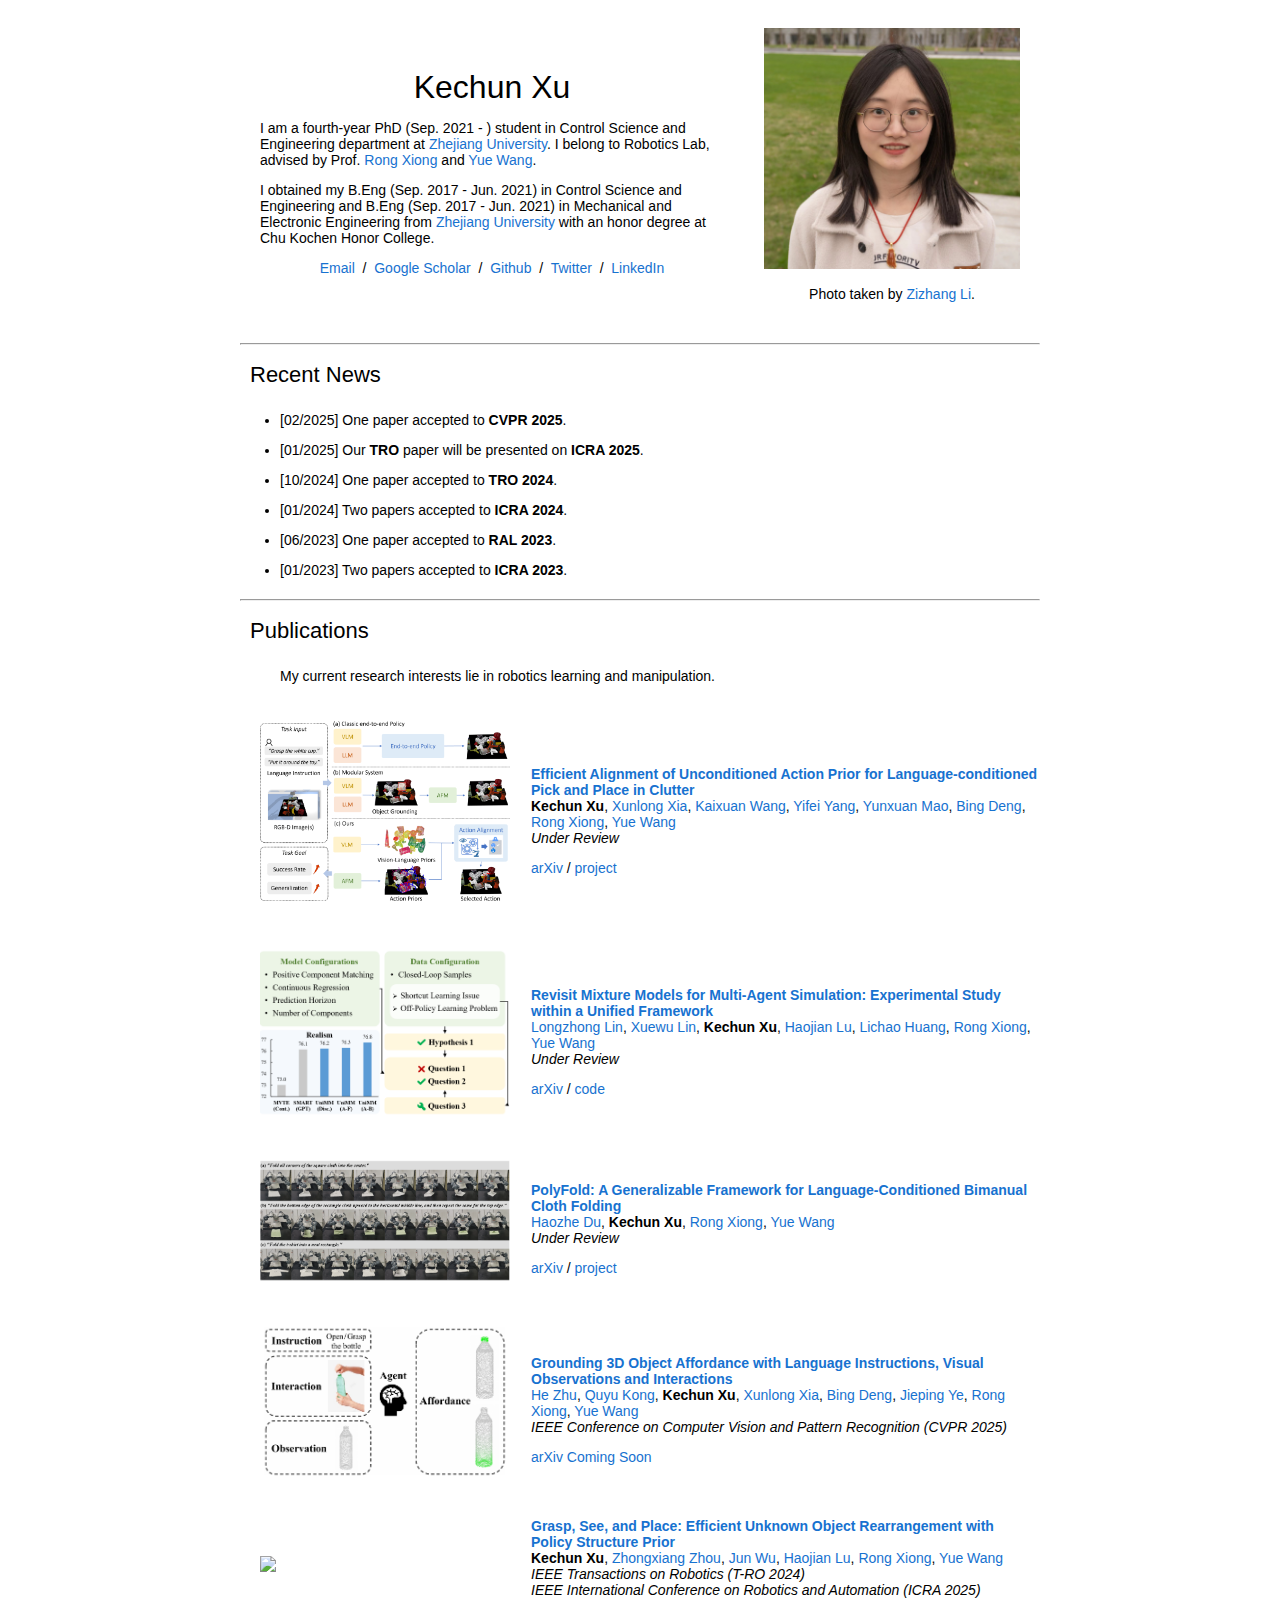
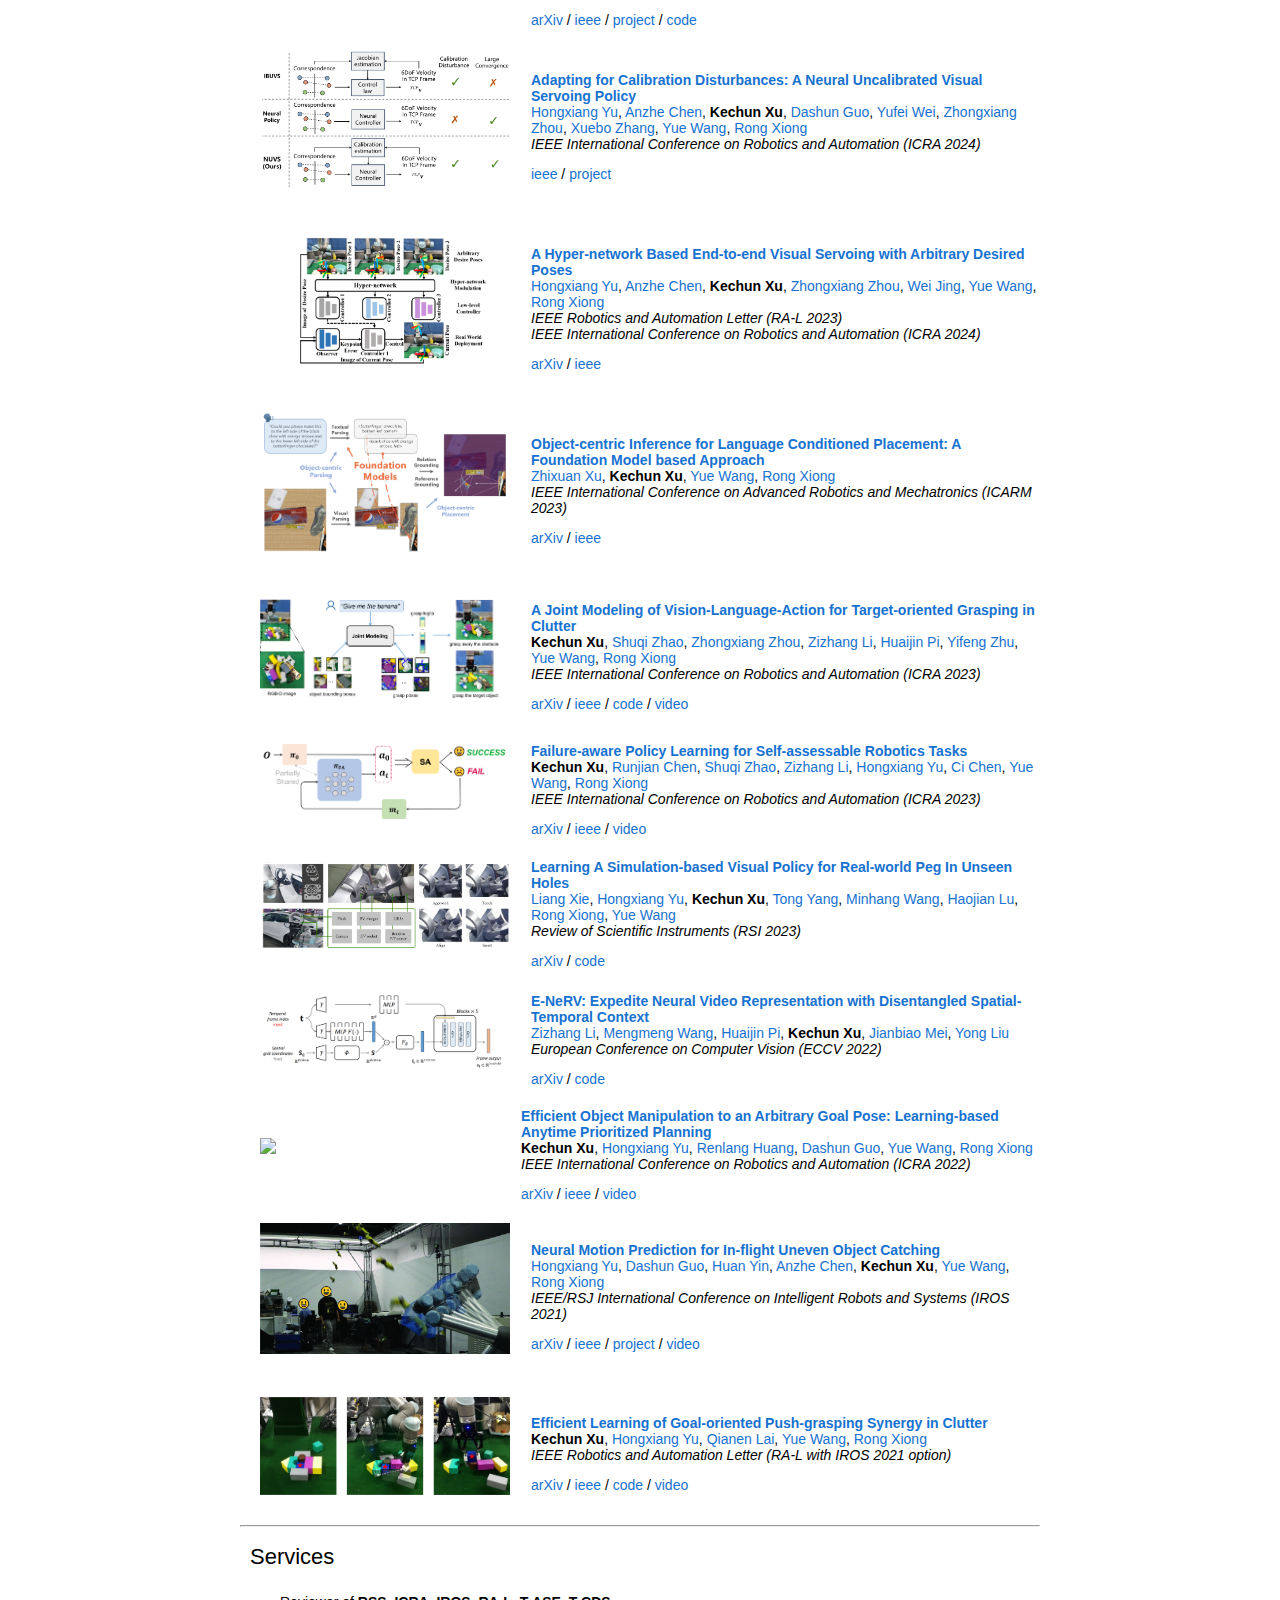
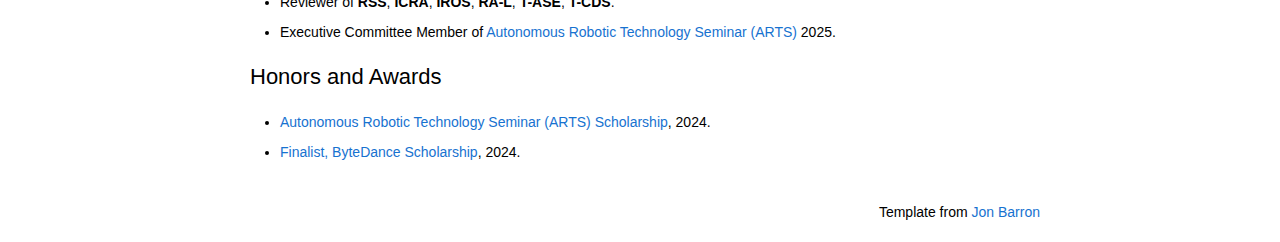
==== index.html @ f1f57b5e "update" ====
<!DOCTYPE HTML>
<html lang="en">
  
<head><meta http-equiv="Content-Type" content="text/html; charset=UTF-8">

  <title>Kechun Xu</title>
  
  <meta name="author" content="Kechun Xu">
  <meta name="viewport" content="width=device-width, initial-scale=1">
  
  <link rel="stylesheet" type="text/css" href="stylesheet.css">
  <!-- <link rel="icon" type="image/png" href="images/zju_icon.png"> -->
</head>

<body>
  <table style="width:100%;max-width:800px;border:0px;border-spacing:0px;border-collapse:separate;margin-right:auto;margin-left:auto;"><tbody>
    <tr style="padding:0px">
      <td style="padding:0px">
        <table style="width:100%;border:0px;border-spacing:0px;border-collapse:separate;margin-right:auto;margin-left:auto;"><tbody>
          <tr style="padding:0px">
            <td style="padding:2.5%;width:63%;vertical-align:middle">
              <p style="text-align:center">
                <name>Kechun Xu</name>
              </p>
              <p>I am a fourth-year PhD (Sep. 2021 - ) student in Control Science and Engineering department at <a href="https://www.zju.edu.cn/english/">Zhejiang University</a>. I belong to Robotics Lab</a>, advised by Prof. <a href="https://person.zju.edu.cn/0097062">Rong Xiong</a> and <a href="https://ywang-zju.github.io/">Yue Wang</a>.
              </p>
              <p>
                I obtained my B.Eng (Sep. 2017 - Jun. 2021) in Control Science and Engineering and B.Eng (Sep. 2017 - Jun. 2021) in Mechanical and Electronic Engineering from <a href="https://www.zju.edu.cn/">Zhejiang University</a> with an honor degree at Chu Kochen Honor College.
              </p>
              <p style="text-align:center">
                <a href="mailto:kcxu@zju.edu.cn">Email</a> &nbsp/&nbsp
                <!-- <a href="data/CV.pdf">CV</a> &nbsp/&nbsp -->
                <a href="https://scholar.google.com/citations?hl=en&user=WWsR278AAAAJ">Google Scholar</a> &nbsp/&nbsp
                <a href="https://github.com/xukechun">Github</a> &nbsp/&nbsp
                <a href="https://twitter.com/KechunXu">Twitter</a> &nbsp/&nbsp
                <a href="https://www.linkedin.com/in/kechun-xu-12aaab1a7/">LinkedIn</a>
              </p>
            </td>
            <td style="padding:2.5%;width:40%;max-width:40%">
              <a href="images/Kechun_Xu.jpg"><img style="width:100%;max-width:100%" alt="profile photo" src="images/Kechun_Xu.jpg" class="hoverZoomLink"></a>
              <p style="text-align:center">
                Photo taken by <a href="https://kyleleey.github.io/">Zizhang Li</a>.
              </p>
            </td>
          </tr>
        </tbody></table>

        <hr>

        <table style="width:100%;border:0px;border-spacing:0px;border-collapse:separate;margin-right:auto;margin-left:auto;"><tbody>
          <tr>
              <td style="padding:10px;width:100%;vertical-align:middle">
                  <heading>Recent News</heading>
              </td>
          </tr>
        </tbody></table>

        <table style="width:100%;border:0px;border-spacing:0px;border-collapse:separate;margin-right:auto;margin-left:auto;"><tbody>       
          <tr>
            <ul>
              <li>[02/2025] One paper accepted to <b>CVPR 2025</b>.</li>
            </ul>
          </td>
        </tr>
          <tr>
            <ul>
              <li>[01/2025] Our <b>TRO</b> paper will be presented on <b>ICRA 2025</b>.</li>
            </ul>
          </td>
        </tr>
          <tr>
            <ul>
              <li>[10/2024] One paper accepted to <b>TRO 2024</b>.</li>
            </ul>
          </td>
        </tr>
          <tr>
            <ul>
              <li>[01/2024] Two papers accepted to <b>ICRA 2024</b>.</li>
            </ul>
          </td>
        </tr>
          <tr>
            <ul>
              <li>[06/2023] One paper accepted to <b>RAL 2023</b>.</li>
            </ul>
          </td>
        <!-- </tr>
          <tr>
            <ul>
              <li>[04/2023] One paper accepted to <b>ICARM 2023</b>.</li>
            </ul>
          </td>
        </tr> -->
          <tr>
            <ul>
              <li>[01/2023] Two papers accepted to <b>ICRA 2023</b>.</li>
            </ul>
          </td>
        </tr>
          <!-- <tr>
            <ul>
              <li>[07/2022] One paper accepted to <b>ECCV 2022</b>.</li>
            </ul>
          </td>
        </tr>
          <tr>
            <ul>
              <li>[02/2022] One paper accepted to <b>ICRA 2022</b>.</li>
            </ul>
          </td>
        </tr>
          <tr>
              <ul>
                <li>[07/2021] Two papers accepted to <b>IROS 2021</b>.</li>
              </ul>
            </td>
          </tr>
          <tr>
              <ul>
                <li>[06/2021] One paper accepted to <b>RAL 2021</b>.</li>
              </ul>
            </td>
          </tr> -->
        </tbody></table>
        
        <hr>

        <table style="width:100%;border:0px;border-spacing:0px;border-collapse:separate;margin-right:auto;margin-left:auto;"><tbody>
          <tr>
          <td style="padding:10px;width:100%;vertical-align:middle">
            <heading>Publications</heading>
          </td>
          </tr>
        </tbody></table>

        <table style="width:100%;border:0px;border-spacing:0px;border-collapse:separate;margin-right:auto;margin-left:auto;"><tbody>
        <tr>
          <ul>
            My current research interests lie in robotics learning and manipulation.
          </ul>
          <!-- <ul>
            * indicates equal contributions.
          </ul> -->
        </tr>
        </tbody></table>

        <table style="width:100%;border:0px;border-spacing:0px;border-collapse:separate;margin-right:auto;margin-left:auto;"><tbody>
          <tr>
            <td style="padding:20px;width:35%;vertical-align:middle">
                <img src='images/2025A2C_xu.png' width="250"></div>
                    </td>
            <td width="75%" valign="middle">
                <p>
                <a href="">
                    <papertitle>Efficient Alignment of Unconditioned Action Prior for Language-conditioned Pick and Place in Clutter</papertitle>
                </a>
                <br>
                <strong>Kechun Xu</strong>,
                <a>Xunlong Xia</a>,
                <a>Kaixuan Wang</a>,
                <a>Yifei Yang</a>,
                <a>Yunxuan Mao</a>,
                <a>Bing Deng</a>,
                <a href="https://person.zju.edu.cn/0097062">Rong Xiong</a>,
                <a href="https://ywang-zju.github.io/">Yue Wang</a>
                <br>
                <em>Under Review</em>
                </p>
                <div class="paper" id="Xu2025A2">
                  <a href="">arXiv</a> /
                  <a href="https://xukechun.github.io/papers/A2">project</a>
                </div>
            </td>
        </tr> <!--xu2025a2-->
        <tr>
          <td style="padding:20px;width:35%;vertical-align:middle">
              <img src='images/2025UniMM_lin.png' width="250"></div>
                  </td>
          <td width="75%" valign="middle">
              <p>
              <a href="https://arxiv.org/abs/2501.17015">
                  <papertitle>Revisit Mixture Models for Multi-Agent Simulation: Experimental Study within a Unified Framework</papertitle>
              </a>
              <br>
              <a>Longzhong Lin</a>,
              <a>Xuewu Lin</a>,
              <strong>Kechun Xu</strong>,
              <a>Haojian Lu</a>,
              <a>Lichao Huang</a>,
              <a href="https://person.zju.edu.cn/0097062">Rong Xiong</a>,
              <a href="https://ywang-zju.github.io/">Yue Wang</a>
              <br>
              <em>Under Review</em>
              </p>
              <div class="paper" id="Lin2025UmiMM">
                <a href="https://arxiv.org/abs/2501.17015">arXiv</a> /
                <a href="https://github.com/Longzhong-Lin/UniMM">code</a>
              </div>
          </td>
      </tr> <!--lin2025unimm-->
          <tr>
            <td style="padding:20px;width:35%;vertical-align:middle">
                <img src='images/2025PolyFold_du.png' width="250"></div>
                    </td>
            <td width="75%" valign="middle">
                <p>
                <a href="https://hz-du.github.io/data/PolyFold.pdf">
                    <papertitle>PolyFold: A Generalizable Framework for Language-Conditioned Bimanual Cloth Folding</papertitle>
                </a>
                <br>
                <a href="https://hz-du.github.io/">Haozhe Du</a>,
                <strong>Kechun Xu</strong>,
                <a href="https://person.zju.edu.cn/0097062">Rong Xiong</a>,
                <a href="https://ywang-zju.github.io/">Yue Wang</a>
                <br>
                <em>Under Review</em>
                </p>
                <div class="paper" id="Du2025PolyFold">
                  <a href="https://hz-du.github.io/data/PolyFold.pdf">arXiv</a> /
                  <a href="https://sites.google.com/view/polyfold">project</a> 
                </div>
            </td>
        </tr> <!--du2025polyfold-->
          <tr>
            <td style="padding:20px;width:35%;vertical-align:middle">
                <img src='images/2025AGPIL_zhu.png' width="250"></div>
                    </td>
            <td width="75%" valign="middle">
                <p>
                <a href="">
                    <papertitle>Grounding 3D Object Affordance with Language Instructions, Visual Observations and Interactions</papertitle>
                </a>
                <br>
                <a>He Zhu</a>,
                <a>Quyu Kong</a>,
                <strong>Kechun Xu</strong>,
                <a>Xunlong Xia</a>,
                <a>Bing Deng</a>,
                <a href="http://www.yelabs.net/">Jieping Ye</a>,
                <a href="https://person.zju.edu.cn/0097062">Rong Xiong</a>,
                <a href="https://ywang-zju.github.io/">Yue Wang</a>
                <br>
                <em>IEEE Conference on Computer Vision and Pattern Recognition (CVPR 2025)</em>
                </p>
                <div class="paper" id="Zhu2025AGPIL">
                  <a href="">arXiv Coming Soon</a>
                </div>
            </td>
        </tr> <!--zhu2025agpil-->
          <tr>
              <td style="padding:20px;width:35%;vertical-align:middle">
                  <img src='images/2024GSP_xu.png' width="250"></div>
                      </td>
              <td width="75%" valign="middle">
                  <p>
                  <a href="https://arxiv.org/abs/2402.15402">
                      <papertitle>Grasp, See, and Place: Efficient Unknown Object Rearrangement with Policy Structure Prior</papertitle>
                  </a>
                  <br>
                  <strong>Kechun Xu</strong>,
                  <a>Zhongxiang Zhou</a>,
                  <a>Jun Wu</a>,
                  <a>Haojian Lu</a>,
                  <a href="https://person.zju.edu.cn/0097062">Rong Xiong</a>,
                  <a href="https://ywang-zju.github.io/">Yue Wang</a>
                  <br>
                  <em>IEEE Transactions on Robotics (T-RO 2024)</em>
                  <br>
                  <em>IEEE International Conference on Robotics and Automation (ICRA 2025)</em>
                  </p>
                  <div class="paper" id="Xu2024GSP">
                    <a href="https://arxiv.org/abs/2402.15402">arXiv</a> /
                    <a href="https://ieeexplore.ieee.org/document/10757428">ieee</a> /
                    <a href="https://xukechun.github.io/papers/GSP">project</a> /
                    <a href="https://github.com/xukechun/GSP">code</a>
                  </div>
              </td>
          </tr> <!--xu2024gsp-->

          <table style="width:100%;border:0px;border-spacing:0px;border-collapse:separate;margin-right:auto;margin-left:auto;"><tbody>
            <tr>
                <td style="padding:20px;width:35%;vertical-align:middle">
                    <img src='images/2024NUVS_yu.png' width="250"></div>
                        </td>
                <td width="75%" valign="middle">
                    <p>
                    <a href="https://ieeexplore.ieee.org/document/10610364">
                        <papertitle>Adapting for Calibration Disturbances: A Neural Uncalibrated Visual Servoing Policy</papertitle>
                    </a>
                    <br>
                    <a>Hongxiang Yu</a>,
                    <a>Anzhe Chen</a>,
                    <strong>Kechun Xu</strong>,
                    <a>Dashun Guo</a>,
                    <a>Yufei Wei</a>,
                    <a>Zhongxiang Zhou</a>,
                    <a>Xuebo Zhang</a>,
                    <a href="https://ywang-zju.github.io/">Yue Wang</a>,
                    <a href="https://person.zju.edu.cn/0097062">Rong Xiong</a>
                    <br>
                    <em>IEEE International Conference on Robotics and Automation (ICRA 2024)</em>
                    </p>
                    <div class="paper" id="Yu2023HPNNC">
                      <a href="https://ieeexplore.ieee.org/document/10610364">ieee</a> /
                      <a href="https://sites.google.com/view/neural-uncalibrated-vs">project</a>
                    </div>
                </td>
            </tr> <!--yu2024nuvs-->
            
        <table style="width:100%;border:0px;border-spacing:0px;border-collapse:separate;margin-right:auto;margin-left:auto;"><tbody>
          <tr>
              <td style="padding:20px;width:35%;vertical-align:middle">
                  <img src='images/2023HPN-NC_yu.png' width="250"></div>
                      </td>
              <td width="75%" valign="middle">
                  <p>
                  <a href="https://arxiv.org/abs/2304.08952">
                      <papertitle>A Hyper-network Based End-to-end Visual Servoing with Arbitrary Desired Poses</papertitle>
                  </a>
                  <br>
                  <a>Hongxiang Yu</a>,
                  <a>Anzhe Chen</a>,
                  <strong>Kechun Xu</strong>,
                  <a>Zhongxiang Zhou</a>,
                  <a>Wei Jing</a>,
                  <a href="https://ywang-zju.github.io/">Yue Wang</a>,
                  <a href="https://person.zju.edu.cn/0097062">Rong Xiong</a>
                  <br>
                  <em>IEEE Robotics and Automation Letter (RA-L 2023)</em>
                  <br>
                  <em>IEEE International Conference on Robotics and Automation (ICRA 2024)</em>
                  </p>
                  <div class="paper" id="Yu2023HPNNC">
                    <a href="https://arxiv.org/abs/2304.08952">arXiv</a> /
                    <a href="https://ieeexplore.ieee.org/document/10158789">ieee</a>

                  </div>
              </td>
          </tr> <!--yu2023hpn-->

        <table style="width:100%;border:0px;border-spacing:0px;border-collapse:separate;margin-right:auto;margin-left:auto;"><tbody>
          <tr>
              <td style="padding:20px;width:35%;vertical-align:middle">
                  <img src='images/2023OCFMLP_xu.png' width="250"></div>
                      </td>
              <td width="75%" valign="middle">
                  <p>
                  <a href="https://arxiv.org/abs/2304.02893">
                      <papertitle>Object-centric Inference for Language Conditioned Placement: A Foundation Model based Approach</papertitle>
                  </a>
                  <br>
                  <a href="https://ariszxxu.github.io/">Zhixuan Xu</a>,
                  <strong>Kechun Xu</strong>,
                  <a href="https://ywang-zju.github.io/">Yue Wang</a>,
                  <a href="https://person.zju.edu.cn/0097062">Rong Xiong</a>
                  <br>
                  <em>IEEE International Conference on Advanced Robotics and Mechatronics (ICARM 2023)</em>
                  </p>
                  <div class="paper" id="Xu2023OCFMLP">
                    <a href="https://arxiv.org/abs/2304.02893">arXiv</a> /
                    <a href="https://ieeexplore.ieee.org/document/10218865/">ieee</a>
                  </div>
              </td>
          </tr> <!--xu2023ocfmlp-->

        <table style="width:100%;border:0px;border-spacing:0px;border-collapse:separate;margin-right:auto;margin-left:auto;"><tbody>
          <tr>
              <td style="padding:20px;width:35%;vertical-align:middle">
                  <img src='images/2023ViLG_xu.png' width="250"></div>
                      </td>
              <td width="75%" valign="middle">
                  <p>
                  <a href="https://arxiv.org/abs/2302.12610">
                      <papertitle>A Joint Modeling of Vision-Language-Action for Target-oriented Grasping in Clutter</papertitle>
                  </a>
                  <br>
                  <strong>Kechun Xu</strong>,
                  <a>Shuqi Zhao</a>,
                  <a>Zhongxiang Zhou</a>,
                  <a href="https://kyleleey.github.io/">Zizhang Li</a>,
                  <a>Huaijin Pi</a>,
                  <a href="https://zhuyifengzju.github.io/">Yifeng Zhu</a>,
                  <a href="https://ywang-zju.github.io/">Yue Wang</a>,
                  <a href="https://person.zju.edu.cn/0097062">Rong Xiong</a>
                  <br>
                  <em>IEEE International Conference on Robotics and Automation (ICRA 2023)</em>
                  </p>
                  <div class="paper" id="Xu2023ViLG">
                    <a href="https://arxiv.org/abs/2302.12610">arXiv</a> /
                    <a href="https://ieeexplore.ieee.org/document/10161041">ieee</a> /
                    <a href="https://github.com/xukechun/Vision-Language-Grasping">code</a> /
                    <a href="https://www.bilibili.com/video/BV1yh4y1a7Ha/?spm_id_from=333.999.0.0">video</a>
                  </div>
              </td>
          </tr> <!--xu2023vilg-->

        <table style="width:100%;border:0px;border-spacing:0px;border-collapse:separate;margin-right:auto;margin-left:auto;"><tbody>
          <tr>
              <td style="padding:20px;width:35%;vertical-align:middle">
                  <img src='images/2023FMP_xu.png' width="250"></div>
                      </td>
              <td width="75%" valign="middle">
                  <p>
                    <a href="https://arxiv.org/abs/2302.13024">
                      <papertitle>Failure-aware Policy Learning for Self-assessable Robotics Tasks</papertitle>
                  </a>
                  <br>
                  <strong>Kechun Xu</strong>,
                  <a href="https://www.rjchen.site/">Runjian Chen</a>,
                  <a>Shuqi Zhao</a>,
                  <a href="https://kyleleey.github.io/">Zizhang Li</a>,
                  <a>Hongxiang Yu</a>,
                  <a>Ci Chen</a>,
                  <a href="https://ywang-zju.github.io/">Yue Wang</a>,
                  <a href="https://person.zju.edu.cn/0097062">Rong Xiong</a>
                  <br>
                  <em>IEEE International Conference on Robotics and Automation (ICRA 2023)</em>
                  </p>
                  <div class="paper" id="Xu2023FMP">
                    <a href="https://arxiv.org/abs/2302.13024">arXiv</a> /
                    <a href="https://ieeexplore.ieee.org/document/10160889">ieee</a> /
                    <a href="https://www.bilibili.com/video/BV1Xz4y1V71J/?spm_id_from=333.999.0.0">video</a>
                  </div>
              </td>
          </tr> <!--xu2023fmp-->

        <table style="width:100%;border:0px;border-spacing:0px;border-collapse:separate;margin-right:auto;margin-left:auto;"><tbody>
          <tr>
              <td style="padding:20px;width:35%;vertical-align:middle">
                  <img src='images/2022_SFN_xie.png' width="250"></div>
                      </td>
              <td width="75%" valign="middle">
                  <p>
                  <a href="https://arxiv.org/abs/2205.04297">
                      <papertitle>Learning A Simulation-based Visual Policy for Real-world Peg In Unseen Holes</papertitle>
                  </a>
                  <br>
                  <a>Liang Xie</a>,
                  <a>Hongxiang Yu</a>,
                  <strong>Kechun Xu</strong>,
                  <a>Tong Yang</a>,
                  <a>Minhang Wang</a>,
                  <a>Haojian Lu</a>,
                  <a href="https://person.zju.edu.cn/0097062">Rong Xiong</a>,
                  <a href="https://ywang-zju.github.io/">Yue Wang</a>
                  <br>
                  <em>Review of Scientific Instruments (RSI 2023)</em>
                  </p>
                  <div class="paper" id="xie2022SFN">
                    <a href="https://arxiv.org/pdf/2205.04297">arXiv</a> /
                    <a href="https://github.com/xieliang555/SFN">code</a>
                  </div>
              </td>
          </tr> 
          <!--xie2022SFN-->

        <table style="width:100%;border:0px;border-spacing:0px;border-collapse:separate;margin-right:auto;margin-left:auto;"><tbody>
          <tr>
              <td style="padding:20px;width:35%;vertical-align:middle">
                  <img src='images/2022_ENeRV_li.png' width="250"></div>
                      </td>
              <td width="75%" valign="middle">
                  <p>
                  <a href="https://arxiv.org/abs/2207.08132">
                    <papertitle>E-NeRV: Expedite Neural Video Representation with Disentangled Spatial-Temporal Context</papertitle>
                  </a>
                  <br>
                  <a href="https://kyleleey.github.io/">Zizhang Li</a>,
                  <a href="https://sallymmx.github.io/">Mengmeng Wang</a>,
                  <a>Huaijin Pi</a>,
                  <strong>Kechun Xu</strong>,
                  <a>Jianbiao Mei</a>,
                  <a href="https://person.zju.edu.cn/yongliu">Yong Liu</a>
                  <br>
                  <em>European Conference on Computer Vision (ECCV 2022)</em>
                  </p>
                  <div class="paper" id="li2022ENeRV">
                    <a href="https://arxiv.org/abs/2207.08132">arXiv</a> /
                    <a href="https://github.com/kyleleey/E-NeRV">code</a>
                  </div>
              </td>
          </tr>
          <!--li2022enerv-->

        <table style="width:100%;border:0px;border-spacing:0px;border-collapse:separate;margin-right:auto;margin-left:auto;"><tbody>
          <tr>
              <td style="padding:20px;width:35%;vertical-align:middle">
                  <img src='images/2021EOM_xu.png' width="250"></div>
                      </td>
              <td width="75%" valign="middle">
                  <p>
                  <a href="https://arxiv.org/abs/2109.10583">
                      <papertitle>Efficient Object Manipulation to an Arbitrary Goal Pose: Learning-based Anytime Prioritized Planning</papertitle>
                  </a>
                  <br>
                  <strong>Kechun Xu</strong>,
                  <a>Hongxiang Yu</a>,
                  <a>Renlang Huang</a>,
                  <a>Dashun Guo</a>,
                  <a href="https://ywang-zju.github.io/">Yue Wang</a>,
                  <a href="https://person.zju.edu.cn/0097062">Rong Xiong</a>
                  <br>
                  <em>IEEE International Conference on Robotics and Automation (ICRA 2022)</em>
                  </p>
                  <div class="paper" id="Xu2021EOM">
                      <a href="https://arxiv.org/abs/2109.10583">arXiv</a> /
                      <a href="https://ieeexplore.ieee.org/document/9811547/">ieee</a> / 
                      <a href="https://www.bilibili.com/video/BV1Fq4y1P72M?spm_id_from=333.999.0.0">video</a>
                  </div>
              </td>
          </tr> <!--xu2021eom-->
          
          <table style="width:100%;border:0px;border-spacing:0px;border-collapse:separate;margin-right:auto;margin-left:auto;"><tbody>
            <tr>
                <td style="padding:20px;width:35%;vertical-align:middle">
                    <img src='images/2021NAE-DF_yu.png' width="250"></div>
                        </td>
                <td width="75%" valign="middle">
                    <p>
                    <a href="https://arxiv.org/abs/2103.08368">
                        <papertitle>Neural Motion Prediction for In-flight Uneven Object Catching</papertitle>
                    </a>
                    <br>
                    <a>Hongxiang Yu</a>,
                    <a>Dashun Guo</a>,
                    <a>Huan Yin</a>,
                    <a>Anzhe Chen</a>,
                    <strong>Kechun Xu</strong>,
                    <a href="https://ywang-zju.github.io/">Yue Wang</a>,
                    <a href="https://person.zju.edu.cn/0097062">Rong Xiong</a>
                    <br>
                    <em>IEEE/RSJ International Conference on Intelligent Robots and Systems (IROS 2021)</em>
                    </p>
                    <div class="paper" id="Yu2021NAE-DF">
                        <a href="https://arxiv.org/abs/2103.08368">arXiv</a> /
                        <a href="https://ieeexplore.ieee.org/document/9635983/">ieee</a> / 
                        <a href="https://sites.google.com/view/neural-motion-prediction">project</a> /
                        <a href="https://www.bilibili.com/video/BV1FV411e7Tf?spm_id_from=333.999.0.0">video</a>
                    </div>
                </td>
            </tr> <!--yu2021nae-df-->
          
          <table style="width:100%;border:0px;border-spacing:0px;border-collapse:separate;margin-right:auto;margin-left:auto;"><tbody>
            <tr>
                <td style="padding:20px;width:35%;vertical-align:middle">
                    <img src='images/2021PGN_xu.png' width="250"></div>
                        </td>
                <td width="75%" valign="middle">
                    <p>
                    <a href="https://arxiv.org/abs/2103.05405">
                        <papertitle>Efficient Learning of Goal-oriented Push-grasping Synergy in Clutter</papertitle>
                    </a>
                    <br>
                    <strong>Kechun Xu</strong>,
                    <a>Hongxiang Yu</a>,
                    <a>Qianen Lai</a>,
                    <a href="https://ywang-zju.github.io/">Yue Wang</a>,
                    <a href="https://person.zju.edu.cn/0097062">Rong Xiong</a>
                    <br>
                    <em>IEEE Robotics and Automation Letter (RA-L with IROS 2021 option)</em>
                    </p>
                    <div class="paper" id="Xu2021EOM">
                        <a href="https://arxiv.org/abs/2103.05405">arXiv</a> /
                        <a href="https://ieeexplore.ieee.org/document/9465702/">ieee</a> /
                        <a href="https://github.com/xukechun/Efficient_goal-oriented_push-grasping_synergy">code</a> /
                        <a href="https://www.bilibili.com/video/BV1sK4y1U7nJ?spm_id_from=333.999.0.0">video</a>
                    </div>
                </td>
            </tr> <!--xu2021pgn-->

          </tbody></table>

          <hr>

          <table style="width:100%;border:0px;border-spacing:0px;border-collapse:separate;margin-right:auto;margin-left:auto;"><tbody>
            <tr>
                <td style="padding:10px;width:100%;vertical-align:middle">
                    <heading>Services</heading>
                </td>
            </tr>
          </tbody></table>
  
          <table style="width:100%;border:0px;border-spacing:0px;border-collapse:separate;margin-right:auto;margin-left:auto;"><tbody>
            <tr>
              <ul>
                <li>Reviewer of <b>RSS</b>, <b>ICRA</b>, <b>IROS</b>, <b>RA-L</b>, <b>T-ASE</b>, <b>T-CDS</b>.</li>
              </ul>
            </td>
          </tr>
          <tr>
            <ul>
              <li>Executive Committee Member of <a href="https://www.roboarts.cn/index">Autonomous Robotic Technology Seminar (ARTS)</a> 2025.</li>
            </ul>
          </td>
        </tr>
          </tbody></table>

          <table style="width:100%;border:0px;border-spacing:0px;border-collapse:separate;margin-right:auto;margin-left:auto;"><tbody>
            <tr>
                <td style="padding:10px;width:100%;vertical-align:middle">
                    <heading>Honors and Awards</heading>
                </td>
            </tr>
          </tbody></table>

          <table style="width:100%;border:0px;border-spacing:0px;border-collapse:separate;margin-right:auto;margin-left:auto;"><tbody>
            <tr>
              <ul>
                <li> <a href="https://www.roboarts.cn/index">Autonomous Robotic Technology Seminar (ARTS) Scholarship</a>, 2024.</li>
              </ul>
            </td>
          </tr>
          <tr>
            <ul>
              <li> <a href="https://ur.bytedance.com/scholarship">Finalist, ByteDance Scholarship</a>, 2024. </li>
            </ul>
          </td>
        </tr>
          </tbody></table>

          <table style="width:100%;border:0px;border-spacing:0px;border-collapse:separate;margin-right:auto;margin-left:auto;"><tbody>
            <tr>
              <td style="padding:0px">
                <br>
                <p style="text-align:right;">Template from <a href="https://jonbarron.info/">Jon Barron</a></p>
              </td>
            </tr>
          </tbody></table>


      </td>
    </tr>
    <tr style="padding:200px">
      <script type='text/javascript' id='clustrmaps'
        src='//cdn.clustrmaps.com/map_v2.js?cl=ffffff&w=a&t=tt&d=4z8V1gNS4ZaZr3c7zjIyBg_Zqm3bdY0PoDD9m7VD8R0'></script>
    </tr>

    

  </table>
</body>

</html>
---- stylesheet.css ----
/* latin-ext */
@font-face {
  font-family: 'Lato';
  font-style: italic;
  font-weight: 400;
  src: local('Lato Italic'), local('Lato-Italic'), url(https://fonts.gstatic.com/s/lato/v15/S6u8w4BMUTPHjxsAUi-qNiXg7eU0.woff2) format('woff2');
  unicode-range: U+0100-024F, U+0259, U+1E00-1EFF, U+2020, U+20A0-20AB, U+20AD-20CF, U+2113, U+2C60-2C7F, U+A720-A7FF;
}
/* latin */
@font-face {
  font-family: 'Lato';
  font-style: italic;
  font-weight: 400;
  src: local('Lato Italic'), local('Lato-Italic'), url(https://fonts.gstatic.com/s/lato/v15/S6u8w4BMUTPHjxsAXC-qNiXg7Q.woff2) format('woff2');
  unicode-range: U+0000-00FF, U+0131, U+0152-0153, U+02BB-02BC, U+02C6, U+02DA, U+02DC, U+2000-206F, U+2074, U+20AC, U+2122, U+2191, U+2193, U+2212, U+2215, U+FEFF, U+FFFD;
}
/* latin-ext */
@font-face {
  font-family: 'Lato';
  font-style: italic;
  font-weight: 700;
  src: local('Lato Bold Italic'), local('Lato-BoldItalic'), url(https://fonts.gstatic.com/s/lato/v15/S6u_w4BMUTPHjxsI5wq_FQftx9897sxZ.woff2) format('woff2');
  unicode-range: U+0100-024F, U+0259, U+1E00-1EFF, U+2020, U+20A0-20AB, U+20AD-20CF, U+2113, U+2C60-2C7F, U+A720-A7FF;
}
/* latin */
@font-face {
  font-family: 'Lato';
  font-style: italic;
  font-weight: 700;
  src: local('Lato Bold Italic'), local('Lato-BoldItalic'), url(https://fonts.gstatic.com/s/lato/v15/S6u_w4BMUTPHjxsI5wq_Gwftx9897g.woff2) format('woff2');
  unicode-range: U+0000-00FF, U+0131, U+0152-0153, U+02BB-02BC, U+02C6, U+02DA, U+02DC, U+2000-206F, U+2074, U+20AC, U+2122, U+2191, U+2193, U+2212, U+2215, U+FEFF, U+FFFD;
}
/* latin-ext */
@font-face {
  font-family: 'Lato';
  font-style: normal;
  font-weight: 400;
  src: local('Lato Regular'), local('Lato-Regular'), url(https://fonts.gstatic.com/s/lato/v15/S6uyw4BMUTPHjxAwXiWtFCfQ7A.woff2) format('woff2');
  unicode-range: U+0100-024F, U+0259, U+1E00-1EFF, U+2020, U+20A0-20AB, U+20AD-20CF, U+2113, U+2C60-2C7F, U+A720-A7FF;
}
/* latin */
@font-face {
  font-family: 'Lato';
  font-style: normal;
  font-weight: 400;
  src: local('Lato Regular'), local('Lato-Regular'), url(https://fonts.gstatic.com/s/lato/v15/S6uyw4BMUTPHjx4wXiWtFCc.woff2) format('woff2');
  unicode-range: U+0000-00FF, U+0131, U+0152-0153, U+02BB-02BC, U+02C6, U+02DA, U+02DC, U+2000-206F, U+2074, U+20AC, U+2122, U+2191, U+2193, U+2212, U+2215, U+FEFF, U+FFFD;
}
/* latin-ext */
@font-face {
  font-family: 'Lato';
  font-style: normal;
  font-weight: 700;
  src: local('Lato Bold'), local('Lato-Bold'), url(https://fonts.gstatic.com/s/lato/v15/S6u9w4BMUTPHh6UVSwaPGQ3q5d0N7w.woff2) format('woff2');
  unicode-range: U+0100-024F, U+0259, U+1E00-1EFF, U+2020, U+20A0-20AB, U+20AD-20CF, U+2113, U+2C60-2C7F, U+A720-A7FF;
}
/* latin */
@font-face {
  font-family: 'Lato';
  font-style: normal;
  font-weight: 700;
  src: local('Lato Bold'), local('Lato-Bold'), url(https://fonts.gstatic.com/s/lato/v15/S6u9w4BMUTPHh6UVSwiPGQ3q5d0.woff2) format('woff2');
  unicode-range: U+0000-00FF, U+0131, U+0152-0153, U+02BB-02BC, U+02C6, U+02DA, U+02DC, U+2000-206F, U+2074, U+20AC, U+2122, U+2191, U+2193, U+2212, U+2215, U+FEFF, U+FFFD;
}

a {
  color: #1772d0;
  text-decoration: none;
}

a:focus,
a:hover {
  color: #f09228;
  text-decoration: none;
}

body,
td,
th,
tr,
p,
a {
  font-family: 'Lato', Verdana, Helvetica, sans-serif;
  font-size: 14px
}

strong {
  font-family: 'Lato', Verdana, Helvetica, sans-serif;
  font-size: 14px;
}

heading {
  font-family: 'Lato', Verdana, Helvetica, sans-serif;
  font-size: 22px;
}

papertitle {
  font-family: 'Lato', Verdana, Helvetica, sans-serif;
  font-size: 14px;
  font-weight: 700
}

name {
  font-family: 'Lato', Verdana, Helvetica, sans-serif;
  font-size: 32px;
}

.one {
  width: 160px;
  height: 160px;
  position: relative;
}

.two {
  width: 160px;
  height: 160px;
  position: absolute;
  transition: opacity .2s ease-in-out;
  -moz-transition: opacity .2s ease-in-out;
  -webkit-transition: opacity .2s ease-in-out;
}

.fade {
  transition: opacity .2s ease-in-out;
  -moz-transition: opacity .2s ease-in-out;
  -webkit-transition: opacity .2s ease-in-out;
}

span.highlight {
  background-color: #ffffd0;
}
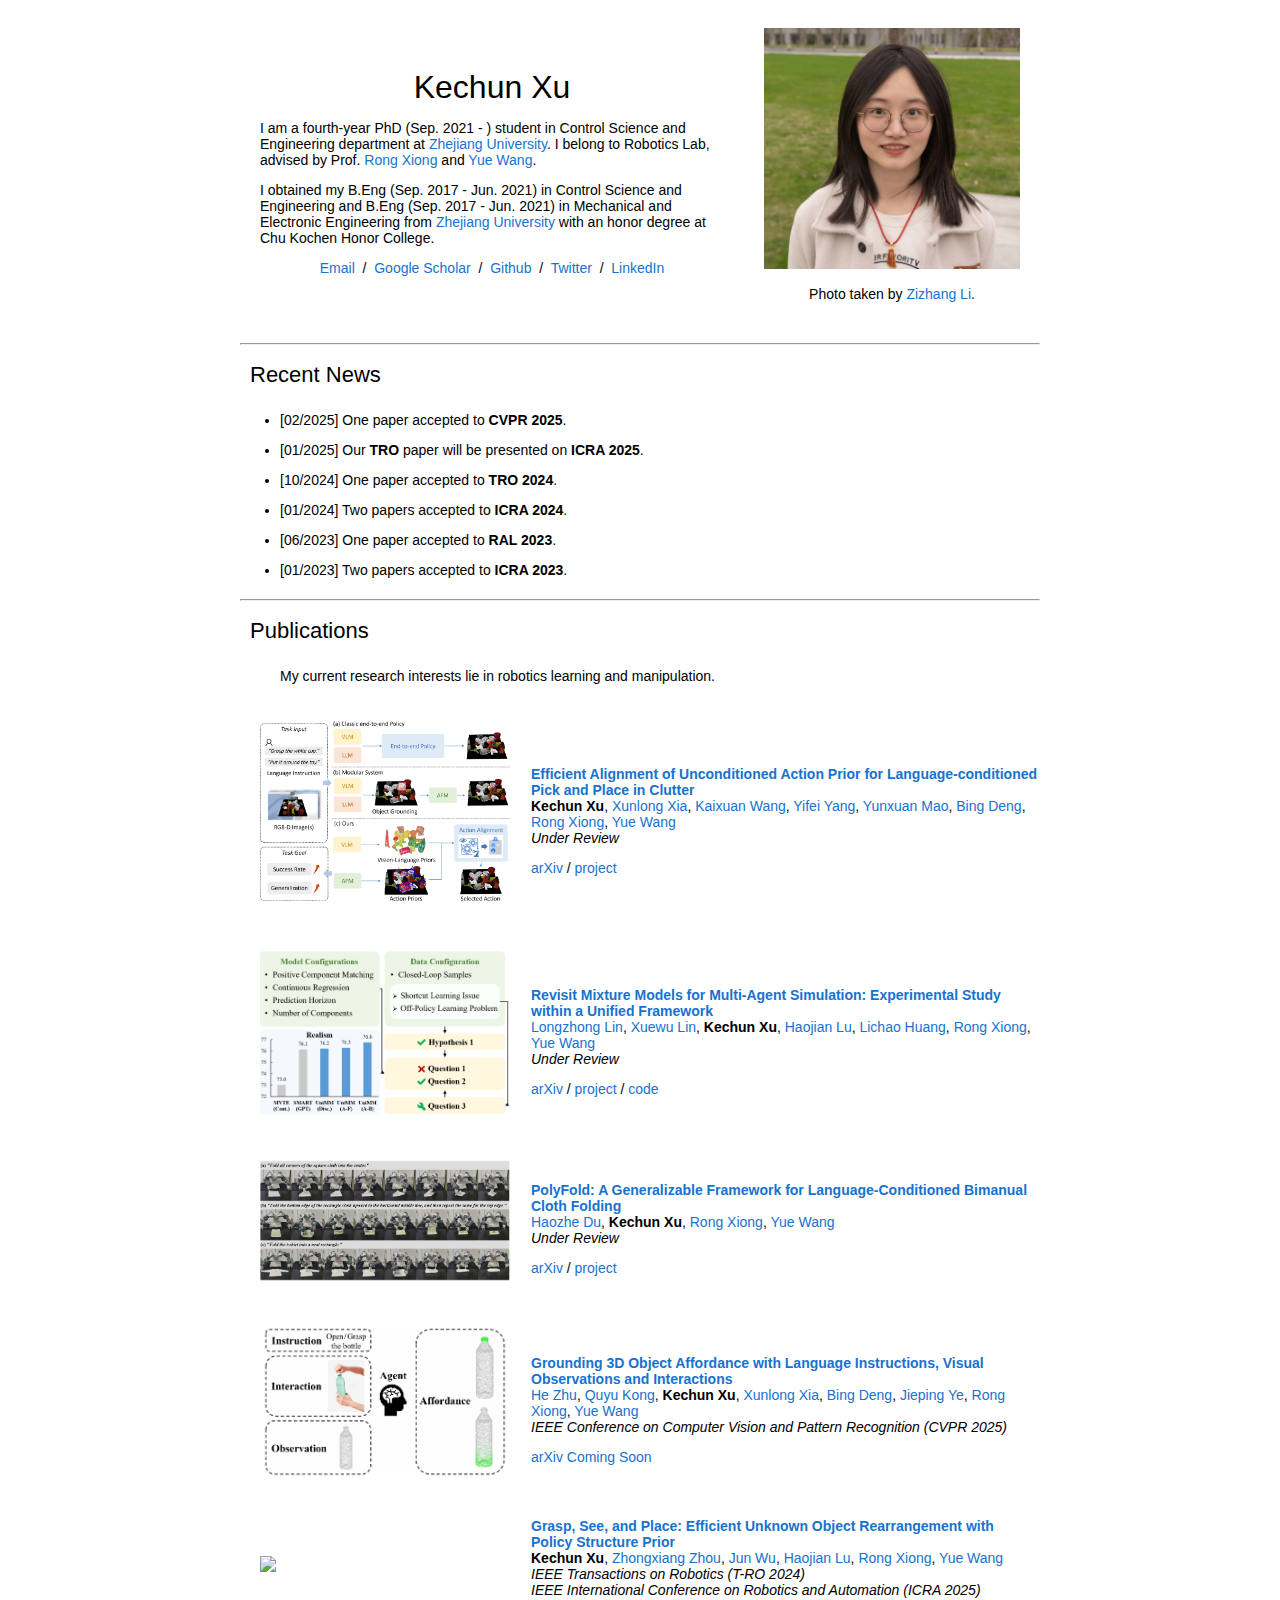
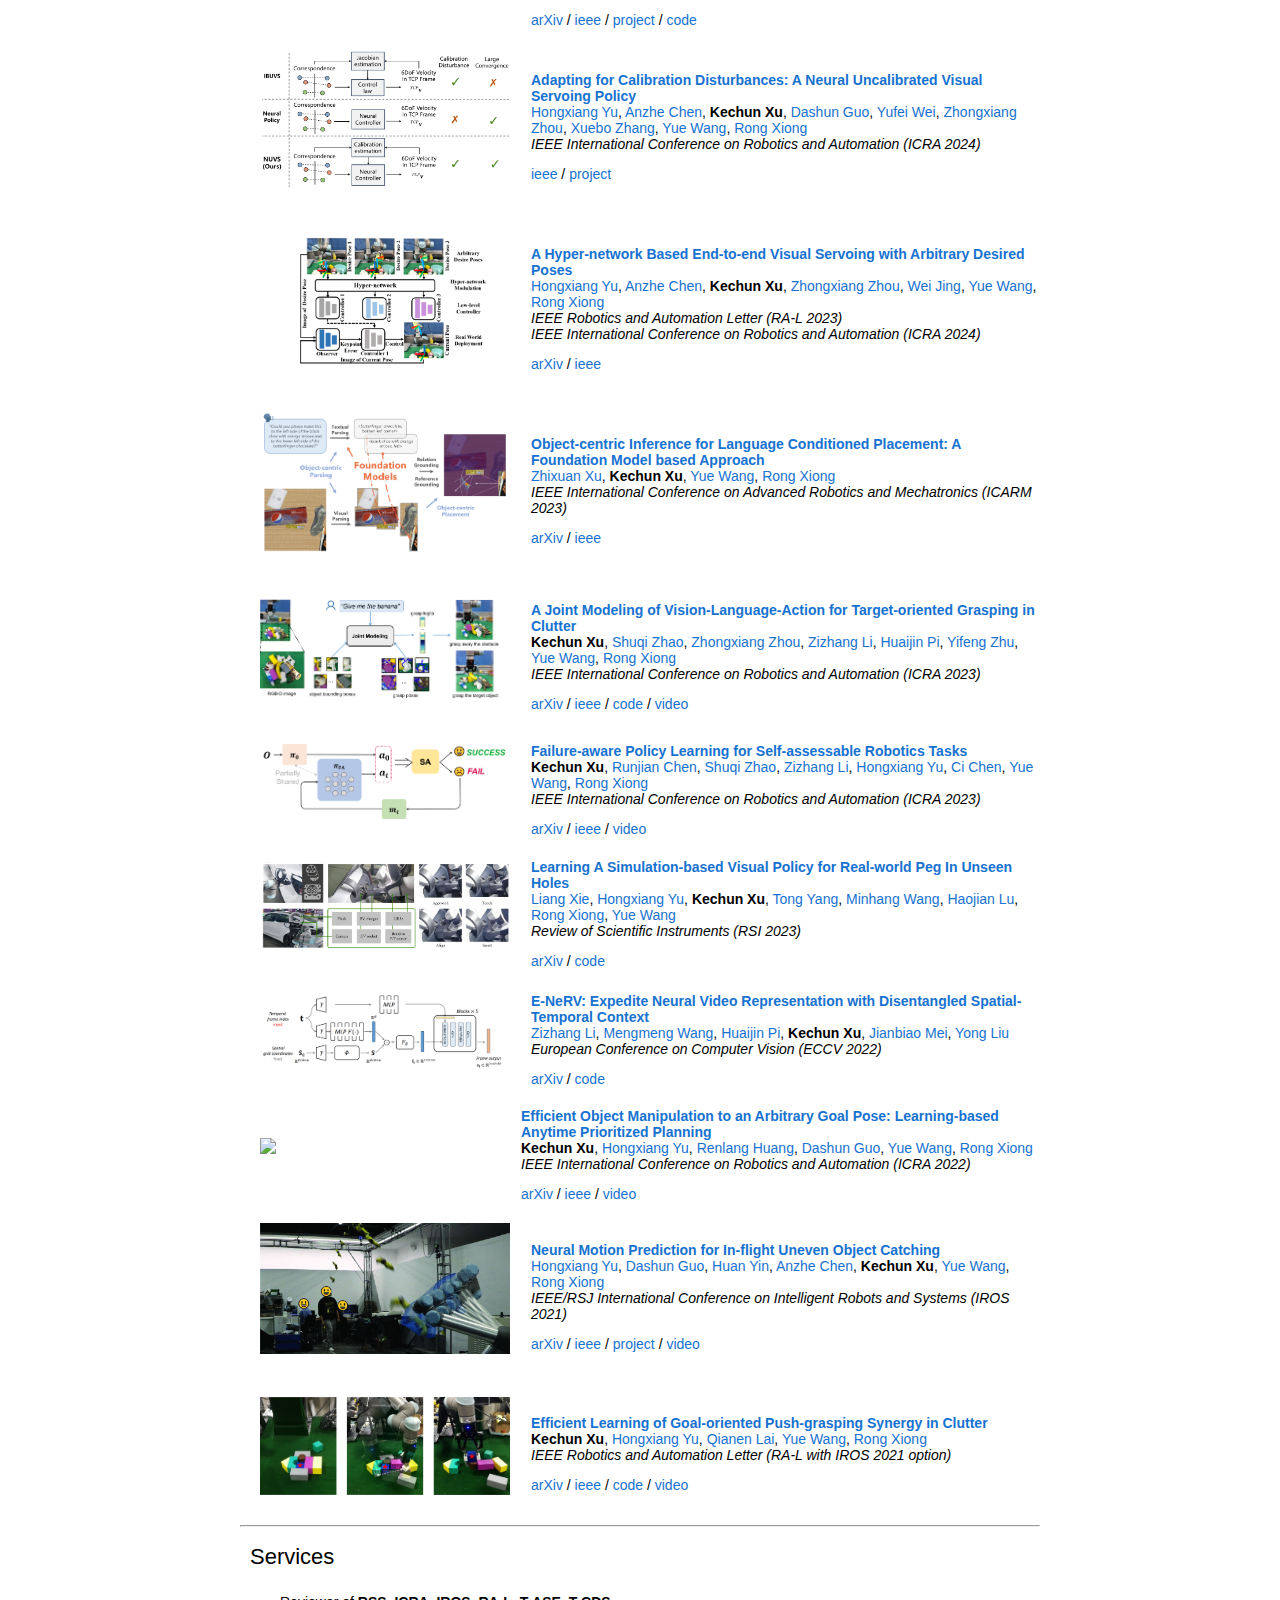
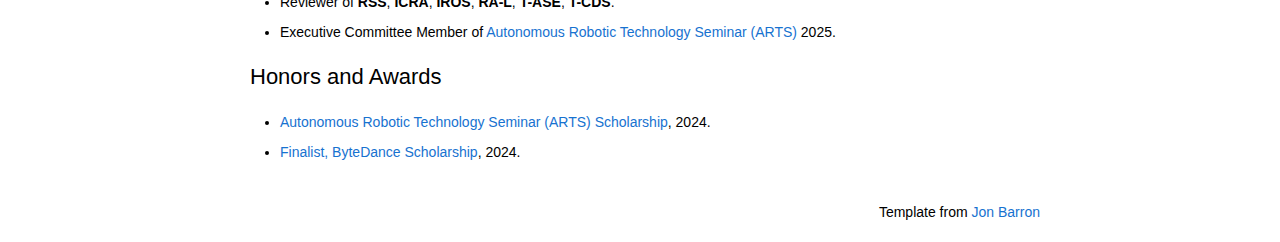
==== commit 78bc270d: "update" ====
--- a/index.html
+++ b/index.html
@@ -152,7 +152,7 @@
                     </td>
             <td width="75%" valign="middle">
                 <p>
-                <a href="">
+                <a href="https://arxiv.org/abs/2503.09423">
                     <papertitle>Efficient Alignment of Unconditioned Action Prior for Language-conditioned Pick and Place in Clutter</papertitle>
                 </a>
                 <br>
@@ -168,7 +168,7 @@
                 <em>Under Review</em>
                 </p>
                 <div class="paper" id="Xu2025A2">
-                  <a href="">arXiv</a> /
+                  <a href="https://arxiv.org/abs/2503.09423">arXiv</a> /
                   <a href="https://xukechun.github.io/papers/A2">project</a>
                 </div>
             </td>
@@ -195,6 +195,7 @@
               </p>
               <div class="paper" id="Lin2025UmiMM">
                 <a href="https://arxiv.org/abs/2501.17015">arXiv</a> /
+                <a href="https://longzhong-lin.github.io/unimm-webpage/">project</a> /
                 <a href="https://github.com/Longzhong-Lin/UniMM">code</a>
               </div>
           </td>
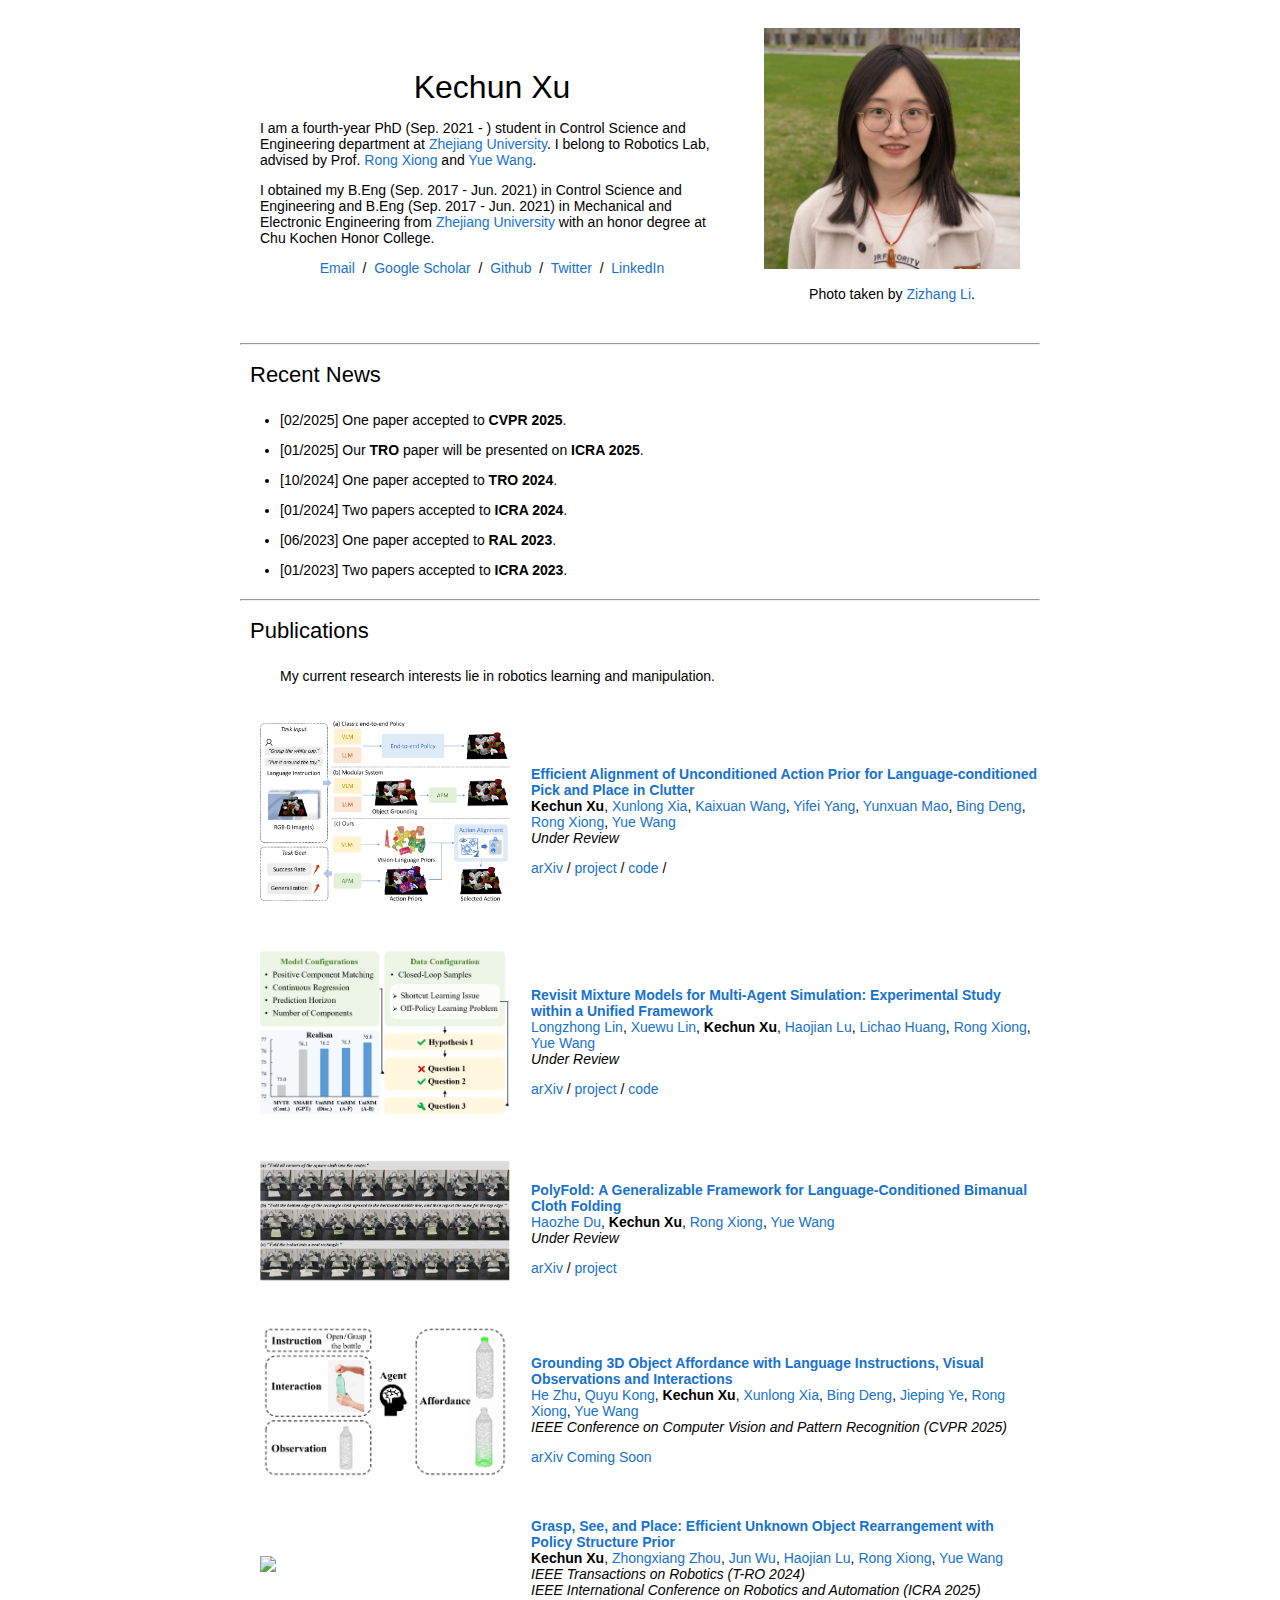
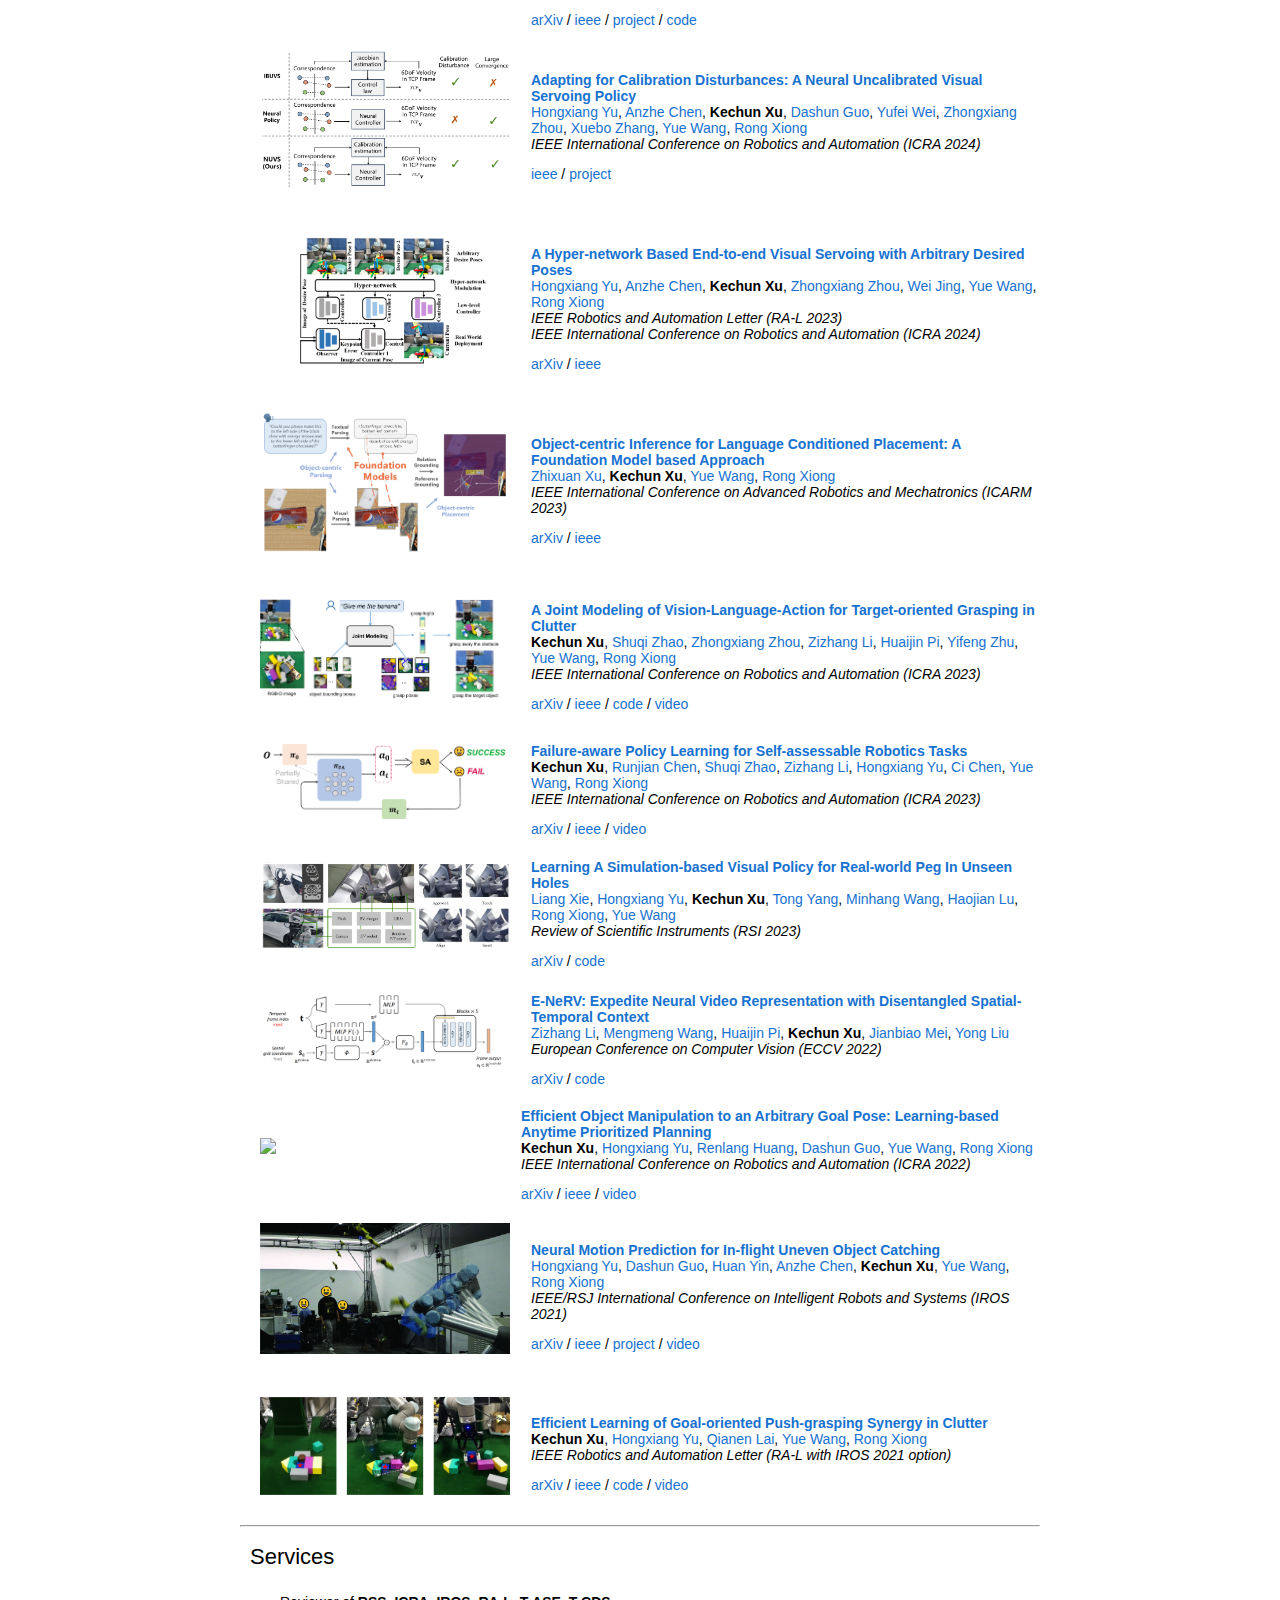
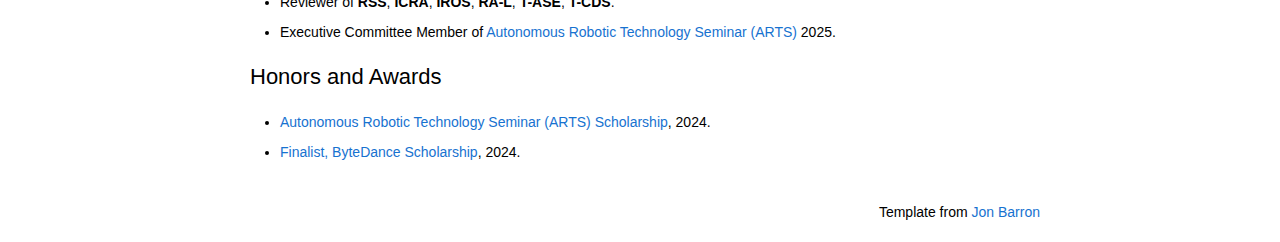
==== commit c796b513: "update" ====
--- a/index.html
+++ b/index.html
@@ -1,645 +1,646 @@
-<!DOCTYPE HTML>
-<html lang="en">
-  
-<head><meta http-equiv="Content-Type" content="text/html; charset=UTF-8">
-
-  <title>Kechun Xu</title>
-  
-  <meta name="author" content="Kechun Xu">
-  <meta name="viewport" content="width=device-width, initial-scale=1">
-  
-  <link rel="stylesheet" type="text/css" href="stylesheet.css">
-  <!-- <link rel="icon" type="image/png" href="images/zju_icon.png"> -->
-</head>
-
-<body>
-  <table style="width:100%;max-width:800px;border:0px;border-spacing:0px;border-collapse:separate;margin-right:auto;margin-left:auto;"><tbody>
-    <tr style="padding:0px">
-      <td style="padding:0px">
-        <table style="width:100%;border:0px;border-spacing:0px;border-collapse:separate;margin-right:auto;margin-left:auto;"><tbody>
-          <tr style="padding:0px">
-            <td style="padding:2.5%;width:63%;vertical-align:middle">
-              <p style="text-align:center">
-                <name>Kechun Xu</name>
-              </p>
-              <p>I am a fourth-year PhD (Sep. 2021 - ) student in Control Science and Engineering department at <a href="https://www.zju.edu.cn/english/">Zhejiang University</a>. I belong to Robotics Lab</a>, advised by Prof. <a href="https://person.zju.edu.cn/0097062">Rong Xiong</a> and <a href="https://ywang-zju.github.io/">Yue Wang</a>.
-              </p>
-              <p>
-                I obtained my B.Eng (Sep. 2017 - Jun. 2021) in Control Science and Engineering and B.Eng (Sep. 2017 - Jun. 2021) in Mechanical and Electronic Engineering from <a href="https://www.zju.edu.cn/">Zhejiang University</a> with an honor degree at Chu Kochen Honor College.
-              </p>
-              <p style="text-align:center">
-                <a href="mailto:kcxu@zju.edu.cn">Email</a> &nbsp/&nbsp
-                <!-- <a href="data/CV.pdf">CV</a> &nbsp/&nbsp -->
-                <a href="https://scholar.google.com/citations?hl=en&user=WWsR278AAAAJ">Google Scholar</a> &nbsp/&nbsp
-                <a href="https://github.com/xukechun">Github</a> &nbsp/&nbsp
-                <a href="https://twitter.com/KechunXu">Twitter</a> &nbsp/&nbsp
-                <a href="https://www.linkedin.com/in/kechun-xu-12aaab1a7/">LinkedIn</a>
-              </p>
-            </td>
-            <td style="padding:2.5%;width:40%;max-width:40%">
-              <a href="images/Kechun_Xu.jpg"><img style="width:100%;max-width:100%" alt="profile photo" src="images/Kechun_Xu.jpg" class="hoverZoomLink"></a>
-              <p style="text-align:center">
-                Photo taken by <a href="https://kyleleey.github.io/">Zizhang Li</a>.
-              </p>
-            </td>
-          </tr>
-        </tbody></table>
-
-        <hr>
-
-        <table style="width:100%;border:0px;border-spacing:0px;border-collapse:separate;margin-right:auto;margin-left:auto;"><tbody>
-          <tr>
-              <td style="padding:10px;width:100%;vertical-align:middle">
-                  <heading>Recent News</heading>
-              </td>
-          </tr>
-        </tbody></table>
-
-        <table style="width:100%;border:0px;border-spacing:0px;border-collapse:separate;margin-right:auto;margin-left:auto;"><tbody>       
-          <tr>
-            <ul>
-              <li>[02/2025] One paper accepted to <b>CVPR 2025</b>.</li>
-            </ul>
-          </td>
-        </tr>
-          <tr>
-            <ul>
-              <li>[01/2025] Our <b>TRO</b> paper will be presented on <b>ICRA 2025</b>.</li>
-            </ul>
-          </td>
-        </tr>
-          <tr>
-            <ul>
-              <li>[10/2024] One paper accepted to <b>TRO 2024</b>.</li>
-            </ul>
-          </td>
-        </tr>
-          <tr>
-            <ul>
-              <li>[01/2024] Two papers accepted to <b>ICRA 2024</b>.</li>
-            </ul>
-          </td>
-        </tr>
-          <tr>
-            <ul>
-              <li>[06/2023] One paper accepted to <b>RAL 2023</b>.</li>
-            </ul>
-          </td>
-        <!-- </tr>
-          <tr>
-            <ul>
-              <li>[04/2023] One paper accepted to <b>ICARM 2023</b>.</li>
-            </ul>
-          </td>
-        </tr> -->
-          <tr>
-            <ul>
-              <li>[01/2023] Two papers accepted to <b>ICRA 2023</b>.</li>
-            </ul>
-          </td>
-        </tr>
-          <!-- <tr>
-            <ul>
-              <li>[07/2022] One paper accepted to <b>ECCV 2022</b>.</li>
-            </ul>
-          </td>
-        </tr>
-          <tr>
-            <ul>
-              <li>[02/2022] One paper accepted to <b>ICRA 2022</b>.</li>
-            </ul>
-          </td>
-        </tr>
-          <tr>
-              <ul>
-                <li>[07/2021] Two papers accepted to <b>IROS 2021</b>.</li>
-              </ul>
-            </td>
-          </tr>
-          <tr>
-              <ul>
-                <li>[06/2021] One paper accepted to <b>RAL 2021</b>.</li>
-              </ul>
-            </td>
-          </tr> -->
-        </tbody></table>
-        
-        <hr>
-
-        <table style="width:100%;border:0px;border-spacing:0px;border-collapse:separate;margin-right:auto;margin-left:auto;"><tbody>
-          <tr>
-          <td style="padding:10px;width:100%;vertical-align:middle">
-            <heading>Publications</heading>
-          </td>
-          </tr>
-        </tbody></table>
-
-        <table style="width:100%;border:0px;border-spacing:0px;border-collapse:separate;margin-right:auto;margin-left:auto;"><tbody>
-        <tr>
-          <ul>
-            My current research interests lie in robotics learning and manipulation.
-          </ul>
-          <!-- <ul>
-            * indicates equal contributions.
-          </ul> -->
-        </tr>
-        </tbody></table>
-
-        <table style="width:100%;border:0px;border-spacing:0px;border-collapse:separate;margin-right:auto;margin-left:auto;"><tbody>
-          <tr>
-            <td style="padding:20px;width:35%;vertical-align:middle">
-                <img src='images/2025A2C_xu.png' width="250"></div>
-                    </td>
-            <td width="75%" valign="middle">
-                <p>
-                <a href="https://arxiv.org/abs/2503.09423">
-                    <papertitle>Efficient Alignment of Unconditioned Action Prior for Language-conditioned Pick and Place in Clutter</papertitle>
-                </a>
-                <br>
-                <strong>Kechun Xu</strong>,
-                <a>Xunlong Xia</a>,
-                <a>Kaixuan Wang</a>,
-                <a>Yifei Yang</a>,
-                <a>Yunxuan Mao</a>,
-                <a>Bing Deng</a>,
-                <a href="https://person.zju.edu.cn/0097062">Rong Xiong</a>,
-                <a href="https://ywang-zju.github.io/">Yue Wang</a>
-                <br>
-                <em>Under Review</em>
-                </p>
-                <div class="paper" id="Xu2025A2">
-                  <a href="https://arxiv.org/abs/2503.09423">arXiv</a> /
-                  <a href="https://xukechun.github.io/papers/A2">project</a>
-                </div>
-            </td>
-        </tr> <!--xu2025a2-->
-        <tr>
-          <td style="padding:20px;width:35%;vertical-align:middle">
-              <img src='images/2025UniMM_lin.png' width="250"></div>
-                  </td>
-          <td width="75%" valign="middle">
-              <p>
-              <a href="https://arxiv.org/abs/2501.17015">
-                  <papertitle>Revisit Mixture Models for Multi-Agent Simulation: Experimental Study within a Unified Framework</papertitle>
-              </a>
-              <br>
-              <a>Longzhong Lin</a>,
-              <a>Xuewu Lin</a>,
-              <strong>Kechun Xu</strong>,
-              <a>Haojian Lu</a>,
-              <a>Lichao Huang</a>,
-              <a href="https://person.zju.edu.cn/0097062">Rong Xiong</a>,
-              <a href="https://ywang-zju.github.io/">Yue Wang</a>
-              <br>
-              <em>Under Review</em>
-              </p>
-              <div class="paper" id="Lin2025UmiMM">
-                <a href="https://arxiv.org/abs/2501.17015">arXiv</a> /
-                <a href="https://longzhong-lin.github.io/unimm-webpage/">project</a> /
-                <a href="https://github.com/Longzhong-Lin/UniMM">code</a>
-              </div>
-          </td>
-      </tr> <!--lin2025unimm-->
-          <tr>
-            <td style="padding:20px;width:35%;vertical-align:middle">
-                <img src='images/2025PolyFold_du.png' width="250"></div>
-                    </td>
-            <td width="75%" valign="middle">
-                <p>
-                <a href="https://hz-du.github.io/data/PolyFold.pdf">
-                    <papertitle>PolyFold: A Generalizable Framework for Language-Conditioned Bimanual Cloth Folding</papertitle>
-                </a>
-                <br>
-                <a href="https://hz-du.github.io/">Haozhe Du</a>,
-                <strong>Kechun Xu</strong>,
-                <a href="https://person.zju.edu.cn/0097062">Rong Xiong</a>,
-                <a href="https://ywang-zju.github.io/">Yue Wang</a>
-                <br>
-                <em>Under Review</em>
-                </p>
-                <div class="paper" id="Du2025PolyFold">
-                  <a href="https://hz-du.github.io/data/PolyFold.pdf">arXiv</a> /
-                  <a href="https://sites.google.com/view/polyfold">project</a> 
-                </div>
-            </td>
-        </tr> <!--du2025polyfold-->
-          <tr>
-            <td style="padding:20px;width:35%;vertical-align:middle">
-                <img src='images/2025AGPIL_zhu.png' width="250"></div>
-                    </td>
-            <td width="75%" valign="middle">
-                <p>
-                <a href="">
-                    <papertitle>Grounding 3D Object Affordance with Language Instructions, Visual Observations and Interactions</papertitle>
-                </a>
-                <br>
-                <a>He Zhu</a>,
-                <a>Quyu Kong</a>,
-                <strong>Kechun Xu</strong>,
-                <a>Xunlong Xia</a>,
-                <a>Bing Deng</a>,
-                <a href="http://www.yelabs.net/">Jieping Ye</a>,
-                <a href="https://person.zju.edu.cn/0097062">Rong Xiong</a>,
-                <a href="https://ywang-zju.github.io/">Yue Wang</a>
-                <br>
-                <em>IEEE Conference on Computer Vision and Pattern Recognition (CVPR 2025)</em>
-                </p>
-                <div class="paper" id="Zhu2025AGPIL">
-                  <a href="">arXiv Coming Soon</a>
-                </div>
-            </td>
-        </tr> <!--zhu2025agpil-->
-          <tr>
-              <td style="padding:20px;width:35%;vertical-align:middle">
-                  <img src='images/2024GSP_xu.png' width="250"></div>
-                      </td>
-              <td width="75%" valign="middle">
-                  <p>
-                  <a href="https://arxiv.org/abs/2402.15402">
-                      <papertitle>Grasp, See, and Place: Efficient Unknown Object Rearrangement with Policy Structure Prior</papertitle>
-                  </a>
-                  <br>
-                  <strong>Kechun Xu</strong>,
-                  <a>Zhongxiang Zhou</a>,
-                  <a>Jun Wu</a>,
-                  <a>Haojian Lu</a>,
-                  <a href="https://person.zju.edu.cn/0097062">Rong Xiong</a>,
-                  <a href="https://ywang-zju.github.io/">Yue Wang</a>
-                  <br>
-                  <em>IEEE Transactions on Robotics (T-RO 2024)</em>
-                  <br>
-                  <em>IEEE International Conference on Robotics and Automation (ICRA 2025)</em>
-                  </p>
-                  <div class="paper" id="Xu2024GSP">
-                    <a href="https://arxiv.org/abs/2402.15402">arXiv</a> /
-                    <a href="https://ieeexplore.ieee.org/document/10757428">ieee</a> /
-                    <a href="https://xukechun.github.io/papers/GSP">project</a> /
-                    <a href="https://github.com/xukechun/GSP">code</a>
-                  </div>
-              </td>
-          </tr> <!--xu2024gsp-->
-
-          <table style="width:100%;border:0px;border-spacing:0px;border-collapse:separate;margin-right:auto;margin-left:auto;"><tbody>
-            <tr>
-                <td style="padding:20px;width:35%;vertical-align:middle">
-                    <img src='images/2024NUVS_yu.png' width="250"></div>
-                        </td>
-                <td width="75%" valign="middle">
-                    <p>
-                    <a href="https://ieeexplore.ieee.org/document/10610364">
-                        <papertitle>Adapting for Calibration Disturbances: A Neural Uncalibrated Visual Servoing Policy</papertitle>
-                    </a>
-                    <br>
-                    <a>Hongxiang Yu</a>,
-                    <a>Anzhe Chen</a>,
-                    <strong>Kechun Xu</strong>,
-                    <a>Dashun Guo</a>,
-                    <a>Yufei Wei</a>,
-                    <a>Zhongxiang Zhou</a>,
-                    <a>Xuebo Zhang</a>,
-                    <a href="https://ywang-zju.github.io/">Yue Wang</a>,
-                    <a href="https://person.zju.edu.cn/0097062">Rong Xiong</a>
-                    <br>
-                    <em>IEEE International Conference on Robotics and Automation (ICRA 2024)</em>
-                    </p>
-                    <div class="paper" id="Yu2023HPNNC">
-                      <a href="https://ieeexplore.ieee.org/document/10610364">ieee</a> /
-                      <a href="https://sites.google.com/view/neural-uncalibrated-vs">project</a>
-                    </div>
-                </td>
-            </tr> <!--yu2024nuvs-->
-            
-        <table style="width:100%;border:0px;border-spacing:0px;border-collapse:separate;margin-right:auto;margin-left:auto;"><tbody>
-          <tr>
-              <td style="padding:20px;width:35%;vertical-align:middle">
-                  <img src='images/2023HPN-NC_yu.png' width="250"></div>
-                      </td>
-              <td width="75%" valign="middle">
-                  <p>
-                  <a href="https://arxiv.org/abs/2304.08952">
-                      <papertitle>A Hyper-network Based End-to-end Visual Servoing with Arbitrary Desired Poses</papertitle>
-                  </a>
-                  <br>
-                  <a>Hongxiang Yu</a>,
-                  <a>Anzhe Chen</a>,
-                  <strong>Kechun Xu</strong>,
-                  <a>Zhongxiang Zhou</a>,
-                  <a>Wei Jing</a>,
-                  <a href="https://ywang-zju.github.io/">Yue Wang</a>,
-                  <a href="https://person.zju.edu.cn/0097062">Rong Xiong</a>
-                  <br>
-                  <em>IEEE Robotics and Automation Letter (RA-L 2023)</em>
-                  <br>
-                  <em>IEEE International Conference on Robotics and Automation (ICRA 2024)</em>
-                  </p>
-                  <div class="paper" id="Yu2023HPNNC">
-                    <a href="https://arxiv.org/abs/2304.08952">arXiv</a> /
-                    <a href="https://ieeexplore.ieee.org/document/10158789">ieee</a>
-
-                  </div>
-              </td>
-          </tr> <!--yu2023hpn-->
-
-        <table style="width:100%;border:0px;border-spacing:0px;border-collapse:separate;margin-right:auto;margin-left:auto;"><tbody>
-          <tr>
-              <td style="padding:20px;width:35%;vertical-align:middle">
-                  <img src='images/2023OCFMLP_xu.png' width="250"></div>
-                      </td>
-              <td width="75%" valign="middle">
-                  <p>
-                  <a href="https://arxiv.org/abs/2304.02893">
-                      <papertitle>Object-centric Inference for Language Conditioned Placement: A Foundation Model based Approach</papertitle>
-                  </a>
-                  <br>
-                  <a href="https://ariszxxu.github.io/">Zhixuan Xu</a>,
-                  <strong>Kechun Xu</strong>,
-                  <a href="https://ywang-zju.github.io/">Yue Wang</a>,
-                  <a href="https://person.zju.edu.cn/0097062">Rong Xiong</a>
-                  <br>
-                  <em>IEEE International Conference on Advanced Robotics and Mechatronics (ICARM 2023)</em>
-                  </p>
-                  <div class="paper" id="Xu2023OCFMLP">
-                    <a href="https://arxiv.org/abs/2304.02893">arXiv</a> /
-                    <a href="https://ieeexplore.ieee.org/document/10218865/">ieee</a>
-                  </div>
-              </td>
-          </tr> <!--xu2023ocfmlp-->
-
-        <table style="width:100%;border:0px;border-spacing:0px;border-collapse:separate;margin-right:auto;margin-left:auto;"><tbody>
-          <tr>
-              <td style="padding:20px;width:35%;vertical-align:middle">
-                  <img src='images/2023ViLG_xu.png' width="250"></div>
-                      </td>
-              <td width="75%" valign="middle">
-                  <p>
-                  <a href="https://arxiv.org/abs/2302.12610">
-                      <papertitle>A Joint Modeling of Vision-Language-Action for Target-oriented Grasping in Clutter</papertitle>
-                  </a>
-                  <br>
-                  <strong>Kechun Xu</strong>,
-                  <a>Shuqi Zhao</a>,
-                  <a>Zhongxiang Zhou</a>,
-                  <a href="https://kyleleey.github.io/">Zizhang Li</a>,
-                  <a>Huaijin Pi</a>,
-                  <a href="https://zhuyifengzju.github.io/">Yifeng Zhu</a>,
-                  <a href="https://ywang-zju.github.io/">Yue Wang</a>,
-                  <a href="https://person.zju.edu.cn/0097062">Rong Xiong</a>
-                  <br>
-                  <em>IEEE International Conference on Robotics and Automation (ICRA 2023)</em>
-                  </p>
-                  <div class="paper" id="Xu2023ViLG">
-                    <a href="https://arxiv.org/abs/2302.12610">arXiv</a> /
-                    <a href="https://ieeexplore.ieee.org/document/10161041">ieee</a> /
-                    <a href="https://github.com/xukechun/Vision-Language-Grasping">code</a> /
-                    <a href="https://www.bilibili.com/video/BV1yh4y1a7Ha/?spm_id_from=333.999.0.0">video</a>
-                  </div>
-              </td>
-          </tr> <!--xu2023vilg-->
-
-        <table style="width:100%;border:0px;border-spacing:0px;border-collapse:separate;margin-right:auto;margin-left:auto;"><tbody>
-          <tr>
-              <td style="padding:20px;width:35%;vertical-align:middle">
-                  <img src='images/2023FMP_xu.png' width="250"></div>
-                      </td>
-              <td width="75%" valign="middle">
-                  <p>
-                    <a href="https://arxiv.org/abs/2302.13024">
-                      <papertitle>Failure-aware Policy Learning for Self-assessable Robotics Tasks</papertitle>
-                  </a>
-                  <br>
-                  <strong>Kechun Xu</strong>,
-                  <a href="https://www.rjchen.site/">Runjian Chen</a>,
-                  <a>Shuqi Zhao</a>,
-                  <a href="https://kyleleey.github.io/">Zizhang Li</a>,
-                  <a>Hongxiang Yu</a>,
-                  <a>Ci Chen</a>,
-                  <a href="https://ywang-zju.github.io/">Yue Wang</a>,
-                  <a href="https://person.zju.edu.cn/0097062">Rong Xiong</a>
-                  <br>
-                  <em>IEEE International Conference on Robotics and Automation (ICRA 2023)</em>
-                  </p>
-                  <div class="paper" id="Xu2023FMP">
-                    <a href="https://arxiv.org/abs/2302.13024">arXiv</a> /
-                    <a href="https://ieeexplore.ieee.org/document/10160889">ieee</a> /
-                    <a href="https://www.bilibili.com/video/BV1Xz4y1V71J/?spm_id_from=333.999.0.0">video</a>
-                  </div>
-              </td>
-          </tr> <!--xu2023fmp-->
-
-        <table style="width:100%;border:0px;border-spacing:0px;border-collapse:separate;margin-right:auto;margin-left:auto;"><tbody>
-          <tr>
-              <td style="padding:20px;width:35%;vertical-align:middle">
-                  <img src='images/2022_SFN_xie.png' width="250"></div>
-                      </td>
-              <td width="75%" valign="middle">
-                  <p>
-                  <a href="https://arxiv.org/abs/2205.04297">
-                      <papertitle>Learning A Simulation-based Visual Policy for Real-world Peg In Unseen Holes</papertitle>
-                  </a>
-                  <br>
-                  <a>Liang Xie</a>,
-                  <a>Hongxiang Yu</a>,
-                  <strong>Kechun Xu</strong>,
-                  <a>Tong Yang</a>,
-                  <a>Minhang Wang</a>,
-                  <a>Haojian Lu</a>,
-                  <a href="https://person.zju.edu.cn/0097062">Rong Xiong</a>,
-                  <a href="https://ywang-zju.github.io/">Yue Wang</a>
-                  <br>
-                  <em>Review of Scientific Instruments (RSI 2023)</em>
-                  </p>
-                  <div class="paper" id="xie2022SFN">
-                    <a href="https://arxiv.org/pdf/2205.04297">arXiv</a> /
-                    <a href="https://github.com/xieliang555/SFN">code</a>
-                  </div>
-              </td>
-          </tr> 
-          <!--xie2022SFN-->
-
-        <table style="width:100%;border:0px;border-spacing:0px;border-collapse:separate;margin-right:auto;margin-left:auto;"><tbody>
-          <tr>
-              <td style="padding:20px;width:35%;vertical-align:middle">
-                  <img src='images/2022_ENeRV_li.png' width="250"></div>
-                      </td>
-              <td width="75%" valign="middle">
-                  <p>
-                  <a href="https://arxiv.org/abs/2207.08132">
-                    <papertitle>E-NeRV: Expedite Neural Video Representation with Disentangled Spatial-Temporal Context</papertitle>
-                  </a>
-                  <br>
-                  <a href="https://kyleleey.github.io/">Zizhang Li</a>,
-                  <a href="https://sallymmx.github.io/">Mengmeng Wang</a>,
-                  <a>Huaijin Pi</a>,
-                  <strong>Kechun Xu</strong>,
-                  <a>Jianbiao Mei</a>,
-                  <a href="https://person.zju.edu.cn/yongliu">Yong Liu</a>
-                  <br>
-                  <em>European Conference on Computer Vision (ECCV 2022)</em>
-                  </p>
-                  <div class="paper" id="li2022ENeRV">
-                    <a href="https://arxiv.org/abs/2207.08132">arXiv</a> /
-                    <a href="https://github.com/kyleleey/E-NeRV">code</a>
-                  </div>
-              </td>
-          </tr>
-          <!--li2022enerv-->
-
-        <table style="width:100%;border:0px;border-spacing:0px;border-collapse:separate;margin-right:auto;margin-left:auto;"><tbody>
-          <tr>
-              <td style="padding:20px;width:35%;vertical-align:middle">
-                  <img src='images/2021EOM_xu.png' width="250"></div>
-                      </td>
-              <td width="75%" valign="middle">
-                  <p>
-                  <a href="https://arxiv.org/abs/2109.10583">
-                      <papertitle>Efficient Object Manipulation to an Arbitrary Goal Pose: Learning-based Anytime Prioritized Planning</papertitle>
-                  </a>
-                  <br>
-                  <strong>Kechun Xu</strong>,
-                  <a>Hongxiang Yu</a>,
-                  <a>Renlang Huang</a>,
-                  <a>Dashun Guo</a>,
-                  <a href="https://ywang-zju.github.io/">Yue Wang</a>,
-                  <a href="https://person.zju.edu.cn/0097062">Rong Xiong</a>
-                  <br>
-                  <em>IEEE International Conference on Robotics and Automation (ICRA 2022)</em>
-                  </p>
-                  <div class="paper" id="Xu2021EOM">
-                      <a href="https://arxiv.org/abs/2109.10583">arXiv</a> /
-                      <a href="https://ieeexplore.ieee.org/document/9811547/">ieee</a> / 
-                      <a href="https://www.bilibili.com/video/BV1Fq4y1P72M?spm_id_from=333.999.0.0">video</a>
-                  </div>
-              </td>
-          </tr> <!--xu2021eom-->
-          
-          <table style="width:100%;border:0px;border-spacing:0px;border-collapse:separate;margin-right:auto;margin-left:auto;"><tbody>
-            <tr>
-                <td style="padding:20px;width:35%;vertical-align:middle">
-                    <img src='images/2021NAE-DF_yu.png' width="250"></div>
-                        </td>
-                <td width="75%" valign="middle">
-                    <p>
-                    <a href="https://arxiv.org/abs/2103.08368">
-                        <papertitle>Neural Motion Prediction for In-flight Uneven Object Catching</papertitle>
-                    </a>
-                    <br>
-                    <a>Hongxiang Yu</a>,
-                    <a>Dashun Guo</a>,
-                    <a>Huan Yin</a>,
-                    <a>Anzhe Chen</a>,
-                    <strong>Kechun Xu</strong>,
-                    <a href="https://ywang-zju.github.io/">Yue Wang</a>,
-                    <a href="https://person.zju.edu.cn/0097062">Rong Xiong</a>
-                    <br>
-                    <em>IEEE/RSJ International Conference on Intelligent Robots and Systems (IROS 2021)</em>
-                    </p>
-                    <div class="paper" id="Yu2021NAE-DF">
-                        <a href="https://arxiv.org/abs/2103.08368">arXiv</a> /
-                        <a href="https://ieeexplore.ieee.org/document/9635983/">ieee</a> / 
-                        <a href="https://sites.google.com/view/neural-motion-prediction">project</a> /
-                        <a href="https://www.bilibili.com/video/BV1FV411e7Tf?spm_id_from=333.999.0.0">video</a>
-                    </div>
-                </td>
-            </tr> <!--yu2021nae-df-->
-          
-          <table style="width:100%;border:0px;border-spacing:0px;border-collapse:separate;margin-right:auto;margin-left:auto;"><tbody>
-            <tr>
-                <td style="padding:20px;width:35%;vertical-align:middle">
-                    <img src='images/2021PGN_xu.png' width="250"></div>
-                        </td>
-                <td width="75%" valign="middle">
-                    <p>
-                    <a href="https://arxiv.org/abs/2103.05405">
-                        <papertitle>Efficient Learning of Goal-oriented Push-grasping Synergy in Clutter</papertitle>
-                    </a>
-                    <br>
-                    <strong>Kechun Xu</strong>,
-                    <a>Hongxiang Yu</a>,
-                    <a>Qianen Lai</a>,
-                    <a href="https://ywang-zju.github.io/">Yue Wang</a>,
-                    <a href="https://person.zju.edu.cn/0097062">Rong Xiong</a>
-                    <br>
-                    <em>IEEE Robotics and Automation Letter (RA-L with IROS 2021 option)</em>
-                    </p>
-                    <div class="paper" id="Xu2021EOM">
-                        <a href="https://arxiv.org/abs/2103.05405">arXiv</a> /
-                        <a href="https://ieeexplore.ieee.org/document/9465702/">ieee</a> /
-                        <a href="https://github.com/xukechun/Efficient_goal-oriented_push-grasping_synergy">code</a> /
-                        <a href="https://www.bilibili.com/video/BV1sK4y1U7nJ?spm_id_from=333.999.0.0">video</a>
-                    </div>
-                </td>
-            </tr> <!--xu2021pgn-->
-
-          </tbody></table>
-
-          <hr>
-
-          <table style="width:100%;border:0px;border-spacing:0px;border-collapse:separate;margin-right:auto;margin-left:auto;"><tbody>
-            <tr>
-                <td style="padding:10px;width:100%;vertical-align:middle">
-                    <heading>Services</heading>
-                </td>
-            </tr>
-          </tbody></table>
-  
-          <table style="width:100%;border:0px;border-spacing:0px;border-collapse:separate;margin-right:auto;margin-left:auto;"><tbody>
-            <tr>
-              <ul>
-                <li>Reviewer of <b>RSS</b>, <b>ICRA</b>, <b>IROS</b>, <b>RA-L</b>, <b>T-ASE</b>, <b>T-CDS</b>.</li>
-              </ul>
-            </td>
-          </tr>
-          <tr>
-            <ul>
-              <li>Executive Committee Member of <a href="https://www.roboarts.cn/index">Autonomous Robotic Technology Seminar (ARTS)</a> 2025.</li>
-            </ul>
-          </td>
-        </tr>
-          </tbody></table>
-
-          <table style="width:100%;border:0px;border-spacing:0px;border-collapse:separate;margin-right:auto;margin-left:auto;"><tbody>
-            <tr>
-                <td style="padding:10px;width:100%;vertical-align:middle">
-                    <heading>Honors and Awards</heading>
-                </td>
-            </tr>
-          </tbody></table>
-
-          <table style="width:100%;border:0px;border-spacing:0px;border-collapse:separate;margin-right:auto;margin-left:auto;"><tbody>
-            <tr>
-              <ul>
-                <li> <a href="https://www.roboarts.cn/index">Autonomous Robotic Technology Seminar (ARTS) Scholarship</a>, 2024.</li>
-              </ul>
-            </td>
-          </tr>
-          <tr>
-            <ul>
-              <li> <a href="https://ur.bytedance.com/scholarship">Finalist, ByteDance Scholarship</a>, 2024. </li>
-            </ul>
-          </td>
-        </tr>
-          </tbody></table>
-
-          <table style="width:100%;border:0px;border-spacing:0px;border-collapse:separate;margin-right:auto;margin-left:auto;"><tbody>
-            <tr>
-              <td style="padding:0px">
-                <br>
-                <p style="text-align:right;">Template from <a href="https://jonbarron.info/">Jon Barron</a></p>
-              </td>
-            </tr>
-          </tbody></table>
-
-
-      </td>
-    </tr>
-    <tr style="padding:200px">
-      <script type='text/javascript' id='clustrmaps'
-        src='//cdn.clustrmaps.com/map_v2.js?cl=ffffff&w=a&t=tt&d=4z8V1gNS4ZaZr3c7zjIyBg_Zqm3bdY0PoDD9m7VD8R0'></script>
-    </tr>
-
-    
-
-  </table>
-</body>
-
-</html>
+<!DOCTYPE HTML>
+<html lang="en">
+  
+<head><meta http-equiv="Content-Type" content="text/html; charset=UTF-8">
+
+  <title>Kechun Xu</title>
+  
+  <meta name="author" content="Kechun Xu">
+  <meta name="viewport" content="width=device-width, initial-scale=1">
+  
+  <link rel="stylesheet" type="text/css" href="stylesheet.css">
+  <!-- <link rel="icon" type="image/png" href="images/zju_icon.png"> -->
+</head>
+
+<body>
+  <table style="width:100%;max-width:800px;border:0px;border-spacing:0px;border-collapse:separate;margin-right:auto;margin-left:auto;"><tbody>
+    <tr style="padding:0px">
+      <td style="padding:0px">
+        <table style="width:100%;border:0px;border-spacing:0px;border-collapse:separate;margin-right:auto;margin-left:auto;"><tbody>
+          <tr style="padding:0px">
+            <td style="padding:2.5%;width:63%;vertical-align:middle">
+              <p style="text-align:center">
+                <name>Kechun Xu</name>
+              </p>
+              <p>I am a fourth-year PhD (Sep. 2021 - ) student in Control Science and Engineering department at <a href="https://www.zju.edu.cn/english/">Zhejiang University</a>. I belong to Robotics Lab</a>, advised by Prof. <a href="https://person.zju.edu.cn/0097062">Rong Xiong</a> and <a href="https://ywang-zju.github.io/">Yue Wang</a>.
+              </p>
+              <p>
+                I obtained my B.Eng (Sep. 2017 - Jun. 2021) in Control Science and Engineering and B.Eng (Sep. 2017 - Jun. 2021) in Mechanical and Electronic Engineering from <a href="https://www.zju.edu.cn/">Zhejiang University</a> with an honor degree at Chu Kochen Honor College.
+              </p>
+              <p style="text-align:center">
+                <a href="mailto:kcxu@zju.edu.cn">Email</a> &nbsp/&nbsp
+                <!-- <a href="data/CV.pdf">CV</a> &nbsp/&nbsp -->
+                <a href="https://scholar.google.com/citations?hl=en&user=WWsR278AAAAJ">Google Scholar</a> &nbsp/&nbsp
+                <a href="https://github.com/xukechun">Github</a> &nbsp/&nbsp
+                <a href="https://twitter.com/KechunXu">Twitter</a> &nbsp/&nbsp
+                <a href="https://www.linkedin.com/in/kechun-xu-12aaab1a7/">LinkedIn</a>
+              </p>
+            </td>
+            <td style="padding:2.5%;width:40%;max-width:40%">
+              <a href="images/Kechun_Xu.jpg"><img style="width:100%;max-width:100%" alt="profile photo" src="images/Kechun_Xu.jpg" class="hoverZoomLink"></a>
+              <p style="text-align:center">
+                Photo taken by <a href="https://kyleleey.github.io/">Zizhang Li</a>.
+              </p>
+            </td>
+          </tr>
+        </tbody></table>
+
+        <hr>
+
+        <table style="width:100%;border:0px;border-spacing:0px;border-collapse:separate;margin-right:auto;margin-left:auto;"><tbody>
+          <tr>
+              <td style="padding:10px;width:100%;vertical-align:middle">
+                  <heading>Recent News</heading>
+              </td>
+          </tr>
+        </tbody></table>
+
+        <table style="width:100%;border:0px;border-spacing:0px;border-collapse:separate;margin-right:auto;margin-left:auto;"><tbody>       
+          <tr>
+            <ul>
+              <li>[02/2025] One paper accepted to <b>CVPR 2025</b>.</li>
+            </ul>
+          </td>
+        </tr>
+          <tr>
+            <ul>
+              <li>[01/2025] Our <b>TRO</b> paper will be presented on <b>ICRA 2025</b>.</li>
+            </ul>
+          </td>
+        </tr>
+          <tr>
+            <ul>
+              <li>[10/2024] One paper accepted to <b>TRO 2024</b>.</li>
+            </ul>
+          </td>
+        </tr>
+          <tr>
+            <ul>
+              <li>[01/2024] Two papers accepted to <b>ICRA 2024</b>.</li>
+            </ul>
+          </td>
+        </tr>
+          <tr>
+            <ul>
+              <li>[06/2023] One paper accepted to <b>RAL 2023</b>.</li>
+            </ul>
+          </td>
+        <!-- </tr>
+          <tr>
+            <ul>
+              <li>[04/2023] One paper accepted to <b>ICARM 2023</b>.</li>
+            </ul>
+          </td>
+        </tr> -->
+          <tr>
+            <ul>
+              <li>[01/2023] Two papers accepted to <b>ICRA 2023</b>.</li>
+            </ul>
+          </td>
+        </tr>
+          <!-- <tr>
+            <ul>
+              <li>[07/2022] One paper accepted to <b>ECCV 2022</b>.</li>
+            </ul>
+          </td>
+        </tr>
+          <tr>
+            <ul>
+              <li>[02/2022] One paper accepted to <b>ICRA 2022</b>.</li>
+            </ul>
+          </td>
+        </tr>
+          <tr>
+              <ul>
+                <li>[07/2021] Two papers accepted to <b>IROS 2021</b>.</li>
+              </ul>
+            </td>
+          </tr>
+          <tr>
+              <ul>
+                <li>[06/2021] One paper accepted to <b>RAL 2021</b>.</li>
+              </ul>
+            </td>
+          </tr> -->
+        </tbody></table>
+        
+        <hr>
+
+        <table style="width:100%;border:0px;border-spacing:0px;border-collapse:separate;margin-right:auto;margin-left:auto;"><tbody>
+          <tr>
+          <td style="padding:10px;width:100%;vertical-align:middle">
+            <heading>Publications</heading>
+          </td>
+          </tr>
+        </tbody></table>
+
+        <table style="width:100%;border:0px;border-spacing:0px;border-collapse:separate;margin-right:auto;margin-left:auto;"><tbody>
+        <tr>
+          <ul>
+            My current research interests lie in robotics learning and manipulation.
+          </ul>
+          <!-- <ul>
+            * indicates equal contributions.
+          </ul> -->
+        </tr>
+        </tbody></table>
+
+        <table style="width:100%;border:0px;border-spacing:0px;border-collapse:separate;margin-right:auto;margin-left:auto;"><tbody>
+          <tr>
+            <td style="padding:20px;width:35%;vertical-align:middle">
+                <img src='images/2025A2C_xu.png' width="250"></div>
+                    </td>
+            <td width="75%" valign="middle">
+                <p>
+                <a href="https://arxiv.org/abs/2503.09423">
+                    <papertitle>Efficient Alignment of Unconditioned Action Prior for Language-conditioned Pick and Place in Clutter</papertitle>
+                </a>
+                <br>
+                <strong>Kechun Xu</strong>,
+                <a>Xunlong Xia</a>,
+                <a>Kaixuan Wang</a>,
+                <a>Yifei Yang</a>,
+                <a>Yunxuan Mao</a>,
+                <a>Bing Deng</a>,
+                <a href="https://person.zju.edu.cn/0097062">Rong Xiong</a>,
+                <a href="https://ywang-zju.github.io/">Yue Wang</a>
+                <br>
+                <em>Under Review</em>
+                </p>
+                <div class="paper" id="Xu2025A2">
+                  <a href="https://arxiv.org/abs/2503.09423">arXiv</a> /
+                  <a href="https://xukechun.github.io/papers/A2">project</a> /
+                  <a href="https://github.com/xukechun/Action-Prior-Alignment">code</a> /
+                </div>
+            </td>
+        </tr> <!--xu2025a2-->
+        <tr>
+          <td style="padding:20px;width:35%;vertical-align:middle">
+              <img src='images/2025UniMM_lin.png' width="250"></div>
+                  </td>
+          <td width="75%" valign="middle">
+              <p>
+              <a href="https://arxiv.org/abs/2501.17015">
+                  <papertitle>Revisit Mixture Models for Multi-Agent Simulation: Experimental Study within a Unified Framework</papertitle>
+              </a>
+              <br>
+              <a>Longzhong Lin</a>,
+              <a>Xuewu Lin</a>,
+              <strong>Kechun Xu</strong>,
+              <a>Haojian Lu</a>,
+              <a>Lichao Huang</a>,
+              <a href="https://person.zju.edu.cn/0097062">Rong Xiong</a>,
+              <a href="https://ywang-zju.github.io/">Yue Wang</a>
+              <br>
+              <em>Under Review</em>
+              </p>
+              <div class="paper" id="Lin2025UmiMM">
+                <a href="https://arxiv.org/abs/2501.17015">arXiv</a> /
+                <a href="https://longzhong-lin.github.io/unimm-webpage/">project</a> /
+                <a href="https://github.com/Longzhong-Lin/UniMM">code</a>
+              </div>
+          </td>
+      </tr> <!--lin2025unimm-->
+          <tr>
+            <td style="padding:20px;width:35%;vertical-align:middle">
+                <img src='images/2025PolyFold_du.png' width="250"></div>
+                    </td>
+            <td width="75%" valign="middle">
+                <p>
+                <a href="https://hz-du.github.io/data/PolyFold.pdf">
+                    <papertitle>PolyFold: A Generalizable Framework for Language-Conditioned Bimanual Cloth Folding</papertitle>
+                </a>
+                <br>
+                <a href="https://hz-du.github.io/">Haozhe Du</a>,
+                <strong>Kechun Xu</strong>,
+                <a href="https://person.zju.edu.cn/0097062">Rong Xiong</a>,
+                <a href="https://ywang-zju.github.io/">Yue Wang</a>
+                <br>
+                <em>Under Review</em>
+                </p>
+                <div class="paper" id="Du2025PolyFold">
+                  <a href="https://hz-du.github.io/data/PolyFold.pdf">arXiv</a> /
+                  <a href="https://sites.google.com/view/polyfold">project</a> 
+                </div>
+            </td>
+        </tr> <!--du2025polyfold-->
+          <tr>
+            <td style="padding:20px;width:35%;vertical-align:middle">
+                <img src='images/2025AGPIL_zhu.png' width="250"></div>
+                    </td>
+            <td width="75%" valign="middle">
+                <p>
+                <a href="">
+                    <papertitle>Grounding 3D Object Affordance with Language Instructions, Visual Observations and Interactions</papertitle>
+                </a>
+                <br>
+                <a>He Zhu</a>,
+                <a>Quyu Kong</a>,
+                <strong>Kechun Xu</strong>,
+                <a>Xunlong Xia</a>,
+                <a>Bing Deng</a>,
+                <a href="http://www.yelabs.net/">Jieping Ye</a>,
+                <a href="https://person.zju.edu.cn/0097062">Rong Xiong</a>,
+                <a href="https://ywang-zju.github.io/">Yue Wang</a>
+                <br>
+                <em>IEEE Conference on Computer Vision and Pattern Recognition (CVPR 2025)</em>
+                </p>
+                <div class="paper" id="Zhu2025AGPIL">
+                  <a href="">arXiv Coming Soon</a>
+                </div>
+            </td>
+        </tr> <!--zhu2025agpil-->
+          <tr>
+              <td style="padding:20px;width:35%;vertical-align:middle">
+                  <img src='images/2024GSP_xu.png' width="250"></div>
+                      </td>
+              <td width="75%" valign="middle">
+                  <p>
+                  <a href="https://arxiv.org/abs/2402.15402">
+                      <papertitle>Grasp, See, and Place: Efficient Unknown Object Rearrangement with Policy Structure Prior</papertitle>
+                  </a>
+                  <br>
+                  <strong>Kechun Xu</strong>,
+                  <a>Zhongxiang Zhou</a>,
+                  <a>Jun Wu</a>,
+                  <a>Haojian Lu</a>,
+                  <a href="https://person.zju.edu.cn/0097062">Rong Xiong</a>,
+                  <a href="https://ywang-zju.github.io/">Yue Wang</a>
+                  <br>
+                  <em>IEEE Transactions on Robotics (T-RO 2024)</em>
+                  <br>
+                  <em>IEEE International Conference on Robotics and Automation (ICRA 2025)</em>
+                  </p>
+                  <div class="paper" id="Xu2024GSP">
+                    <a href="https://arxiv.org/abs/2402.15402">arXiv</a> /
+                    <a href="https://ieeexplore.ieee.org/document/10757428">ieee</a> /
+                    <a href="https://xukechun.github.io/papers/GSP">project</a> /
+                    <a href="https://github.com/xukechun/GSP">code</a>
+                  </div>
+              </td>
+          </tr> <!--xu2024gsp-->
+
+          <table style="width:100%;border:0px;border-spacing:0px;border-collapse:separate;margin-right:auto;margin-left:auto;"><tbody>
+            <tr>
+                <td style="padding:20px;width:35%;vertical-align:middle">
+                    <img src='images/2024NUVS_yu.png' width="250"></div>
+                        </td>
+                <td width="75%" valign="middle">
+                    <p>
+                    <a href="https://ieeexplore.ieee.org/document/10610364">
+                        <papertitle>Adapting for Calibration Disturbances: A Neural Uncalibrated Visual Servoing Policy</papertitle>
+                    </a>
+                    <br>
+                    <a>Hongxiang Yu</a>,
+                    <a>Anzhe Chen</a>,
+                    <strong>Kechun Xu</strong>,
+                    <a>Dashun Guo</a>,
+                    <a>Yufei Wei</a>,
+                    <a>Zhongxiang Zhou</a>,
+                    <a>Xuebo Zhang</a>,
+                    <a href="https://ywang-zju.github.io/">Yue Wang</a>,
+                    <a href="https://person.zju.edu.cn/0097062">Rong Xiong</a>
+                    <br>
+                    <em>IEEE International Conference on Robotics and Automation (ICRA 2024)</em>
+                    </p>
+                    <div class="paper" id="Yu2023HPNNC">
+                      <a href="https://ieeexplore.ieee.org/document/10610364">ieee</a> /
+                      <a href="https://sites.google.com/view/neural-uncalibrated-vs">project</a>
+                    </div>
+                </td>
+            </tr> <!--yu2024nuvs-->
+            
+        <table style="width:100%;border:0px;border-spacing:0px;border-collapse:separate;margin-right:auto;margin-left:auto;"><tbody>
+          <tr>
+              <td style="padding:20px;width:35%;vertical-align:middle">
+                  <img src='images/2023HPN-NC_yu.png' width="250"></div>
+                      </td>
+              <td width="75%" valign="middle">
+                  <p>
+                  <a href="https://arxiv.org/abs/2304.08952">
+                      <papertitle>A Hyper-network Based End-to-end Visual Servoing with Arbitrary Desired Poses</papertitle>
+                  </a>
+                  <br>
+                  <a>Hongxiang Yu</a>,
+                  <a>Anzhe Chen</a>,
+                  <strong>Kechun Xu</strong>,
+                  <a>Zhongxiang Zhou</a>,
+                  <a>Wei Jing</a>,
+                  <a href="https://ywang-zju.github.io/">Yue Wang</a>,
+                  <a href="https://person.zju.edu.cn/0097062">Rong Xiong</a>
+                  <br>
+                  <em>IEEE Robotics and Automation Letter (RA-L 2023)</em>
+                  <br>
+                  <em>IEEE International Conference on Robotics and Automation (ICRA 2024)</em>
+                  </p>
+                  <div class="paper" id="Yu2023HPNNC">
+                    <a href="https://arxiv.org/abs/2304.08952">arXiv</a> /
+                    <a href="https://ieeexplore.ieee.org/document/10158789">ieee</a>
+
+                  </div>
+              </td>
+          </tr> <!--yu2023hpn-->
+
+        <table style="width:100%;border:0px;border-spacing:0px;border-collapse:separate;margin-right:auto;margin-left:auto;"><tbody>
+          <tr>
+              <td style="padding:20px;width:35%;vertical-align:middle">
+                  <img src='images/2023OCFMLP_xu.png' width="250"></div>
+                      </td>
+              <td width="75%" valign="middle">
+                  <p>
+                  <a href="https://arxiv.org/abs/2304.02893">
+                      <papertitle>Object-centric Inference for Language Conditioned Placement: A Foundation Model based Approach</papertitle>
+                  </a>
+                  <br>
+                  <a href="https://ariszxxu.github.io/">Zhixuan Xu</a>,
+                  <strong>Kechun Xu</strong>,
+                  <a href="https://ywang-zju.github.io/">Yue Wang</a>,
+                  <a href="https://person.zju.edu.cn/0097062">Rong Xiong</a>
+                  <br>
+                  <em>IEEE International Conference on Advanced Robotics and Mechatronics (ICARM 2023)</em>
+                  </p>
+                  <div class="paper" id="Xu2023OCFMLP">
+                    <a href="https://arxiv.org/abs/2304.02893">arXiv</a> /
+                    <a href="https://ieeexplore.ieee.org/document/10218865/">ieee</a>
+                  </div>
+              </td>
+          </tr> <!--xu2023ocfmlp-->
+
+        <table style="width:100%;border:0px;border-spacing:0px;border-collapse:separate;margin-right:auto;margin-left:auto;"><tbody>
+          <tr>
+              <td style="padding:20px;width:35%;vertical-align:middle">
+                  <img src='images/2023ViLG_xu.png' width="250"></div>
+                      </td>
+              <td width="75%" valign="middle">
+                  <p>
+                  <a href="https://arxiv.org/abs/2302.12610">
+                      <papertitle>A Joint Modeling of Vision-Language-Action for Target-oriented Grasping in Clutter</papertitle>
+                  </a>
+                  <br>
+                  <strong>Kechun Xu</strong>,
+                  <a>Shuqi Zhao</a>,
+                  <a>Zhongxiang Zhou</a>,
+                  <a href="https://kyleleey.github.io/">Zizhang Li</a>,
+                  <a>Huaijin Pi</a>,
+                  <a href="https://zhuyifengzju.github.io/">Yifeng Zhu</a>,
+                  <a href="https://ywang-zju.github.io/">Yue Wang</a>,
+                  <a href="https://person.zju.edu.cn/0097062">Rong Xiong</a>
+                  <br>
+                  <em>IEEE International Conference on Robotics and Automation (ICRA 2023)</em>
+                  </p>
+                  <div class="paper" id="Xu2023ViLG">
+                    <a href="https://arxiv.org/abs/2302.12610">arXiv</a> /
+                    <a href="https://ieeexplore.ieee.org/document/10161041">ieee</a> /
+                    <a href="https://github.com/xukechun/Vision-Language-Grasping">code</a> /
+                    <a href="https://www.bilibili.com/video/BV1yh4y1a7Ha/?spm_id_from=333.999.0.0">video</a>
+                  </div>
+              </td>
+          </tr> <!--xu2023vilg-->
+
+        <table style="width:100%;border:0px;border-spacing:0px;border-collapse:separate;margin-right:auto;margin-left:auto;"><tbody>
+          <tr>
+              <td style="padding:20px;width:35%;vertical-align:middle">
+                  <img src='images/2023FMP_xu.png' width="250"></div>
+                      </td>
+              <td width="75%" valign="middle">
+                  <p>
+                    <a href="https://arxiv.org/abs/2302.13024">
+                      <papertitle>Failure-aware Policy Learning for Self-assessable Robotics Tasks</papertitle>
+                  </a>
+                  <br>
+                  <strong>Kechun Xu</strong>,
+                  <a href="https://www.rjchen.site/">Runjian Chen</a>,
+                  <a>Shuqi Zhao</a>,
+                  <a href="https://kyleleey.github.io/">Zizhang Li</a>,
+                  <a>Hongxiang Yu</a>,
+                  <a>Ci Chen</a>,
+                  <a href="https://ywang-zju.github.io/">Yue Wang</a>,
+                  <a href="https://person.zju.edu.cn/0097062">Rong Xiong</a>
+                  <br>
+                  <em>IEEE International Conference on Robotics and Automation (ICRA 2023)</em>
+                  </p>
+                  <div class="paper" id="Xu2023FMP">
+                    <a href="https://arxiv.org/abs/2302.13024">arXiv</a> /
+                    <a href="https://ieeexplore.ieee.org/document/10160889">ieee</a> /
+                    <a href="https://www.bilibili.com/video/BV1Xz4y1V71J/?spm_id_from=333.999.0.0">video</a>
+                  </div>
+              </td>
+          </tr> <!--xu2023fmp-->
+
+        <table style="width:100%;border:0px;border-spacing:0px;border-collapse:separate;margin-right:auto;margin-left:auto;"><tbody>
+          <tr>
+              <td style="padding:20px;width:35%;vertical-align:middle">
+                  <img src='images/2022_SFN_xie.png' width="250"></div>
+                      </td>
+              <td width="75%" valign="middle">
+                  <p>
+                  <a href="https://arxiv.org/abs/2205.04297">
+                      <papertitle>Learning A Simulation-based Visual Policy for Real-world Peg In Unseen Holes</papertitle>
+                  </a>
+                  <br>
+                  <a>Liang Xie</a>,
+                  <a>Hongxiang Yu</a>,
+                  <strong>Kechun Xu</strong>,
+                  <a>Tong Yang</a>,
+                  <a>Minhang Wang</a>,
+                  <a>Haojian Lu</a>,
+                  <a href="https://person.zju.edu.cn/0097062">Rong Xiong</a>,
+                  <a href="https://ywang-zju.github.io/">Yue Wang</a>
+                  <br>
+                  <em>Review of Scientific Instruments (RSI 2023)</em>
+                  </p>
+                  <div class="paper" id="xie2022SFN">
+                    <a href="https://arxiv.org/pdf/2205.04297">arXiv</a> /
+                    <a href="https://github.com/xieliang555/SFN">code</a>
+                  </div>
+              </td>
+          </tr> 
+          <!--xie2022SFN-->
+
+        <table style="width:100%;border:0px;border-spacing:0px;border-collapse:separate;margin-right:auto;margin-left:auto;"><tbody>
+          <tr>
+              <td style="padding:20px;width:35%;vertical-align:middle">
+                  <img src='images/2022_ENeRV_li.png' width="250"></div>
+                      </td>
+              <td width="75%" valign="middle">
+                  <p>
+                  <a href="https://arxiv.org/abs/2207.08132">
+                    <papertitle>E-NeRV: Expedite Neural Video Representation with Disentangled Spatial-Temporal Context</papertitle>
+                  </a>
+                  <br>
+                  <a href="https://kyleleey.github.io/">Zizhang Li</a>,
+                  <a href="https://sallymmx.github.io/">Mengmeng Wang</a>,
+                  <a>Huaijin Pi</a>,
+                  <strong>Kechun Xu</strong>,
+                  <a>Jianbiao Mei</a>,
+                  <a href="https://person.zju.edu.cn/yongliu">Yong Liu</a>
+                  <br>
+                  <em>European Conference on Computer Vision (ECCV 2022)</em>
+                  </p>
+                  <div class="paper" id="li2022ENeRV">
+                    <a href="https://arxiv.org/abs/2207.08132">arXiv</a> /
+                    <a href="https://github.com/kyleleey/E-NeRV">code</a>
+                  </div>
+              </td>
+          </tr>
+          <!--li2022enerv-->
+
+        <table style="width:100%;border:0px;border-spacing:0px;border-collapse:separate;margin-right:auto;margin-left:auto;"><tbody>
+          <tr>
+              <td style="padding:20px;width:35%;vertical-align:middle">
+                  <img src='images/2021EOM_xu.png' width="250"></div>
+                      </td>
+              <td width="75%" valign="middle">
+                  <p>
+                  <a href="https://arxiv.org/abs/2109.10583">
+                      <papertitle>Efficient Object Manipulation to an Arbitrary Goal Pose: Learning-based Anytime Prioritized Planning</papertitle>
+                  </a>
+                  <br>
+                  <strong>Kechun Xu</strong>,
+                  <a>Hongxiang Yu</a>,
+                  <a>Renlang Huang</a>,
+                  <a>Dashun Guo</a>,
+                  <a href="https://ywang-zju.github.io/">Yue Wang</a>,
+                  <a href="https://person.zju.edu.cn/0097062">Rong Xiong</a>
+                  <br>
+                  <em>IEEE International Conference on Robotics and Automation (ICRA 2022)</em>
+                  </p>
+                  <div class="paper" id="Xu2021EOM">
+                      <a href="https://arxiv.org/abs/2109.10583">arXiv</a> /
+                      <a href="https://ieeexplore.ieee.org/document/9811547/">ieee</a> / 
+                      <a href="https://www.bilibili.com/video/BV1Fq4y1P72M?spm_id_from=333.999.0.0">video</a>
+                  </div>
+              </td>
+          </tr> <!--xu2021eom-->
+          
+          <table style="width:100%;border:0px;border-spacing:0px;border-collapse:separate;margin-right:auto;margin-left:auto;"><tbody>
+            <tr>
+                <td style="padding:20px;width:35%;vertical-align:middle">
+                    <img src='images/2021NAE-DF_yu.png' width="250"></div>
+                        </td>
+                <td width="75%" valign="middle">
+                    <p>
+                    <a href="https://arxiv.org/abs/2103.08368">
+                        <papertitle>Neural Motion Prediction for In-flight Uneven Object Catching</papertitle>
+                    </a>
+                    <br>
+                    <a>Hongxiang Yu</a>,
+                    <a>Dashun Guo</a>,
+                    <a>Huan Yin</a>,
+                    <a>Anzhe Chen</a>,
+                    <strong>Kechun Xu</strong>,
+                    <a href="https://ywang-zju.github.io/">Yue Wang</a>,
+                    <a href="https://person.zju.edu.cn/0097062">Rong Xiong</a>
+                    <br>
+                    <em>IEEE/RSJ International Conference on Intelligent Robots and Systems (IROS 2021)</em>
+                    </p>
+                    <div class="paper" id="Yu2021NAE-DF">
+                        <a href="https://arxiv.org/abs/2103.08368">arXiv</a> /
+                        <a href="https://ieeexplore.ieee.org/document/9635983/">ieee</a> / 
+                        <a href="https://sites.google.com/view/neural-motion-prediction">project</a> /
+                        <a href="https://www.bilibili.com/video/BV1FV411e7Tf?spm_id_from=333.999.0.0">video</a>
+                    </div>
+                </td>
+            </tr> <!--yu2021nae-df-->
+          
+          <table style="width:100%;border:0px;border-spacing:0px;border-collapse:separate;margin-right:auto;margin-left:auto;"><tbody>
+            <tr>
+                <td style="padding:20px;width:35%;vertical-align:middle">
+                    <img src='images/2021PGN_xu.png' width="250"></div>
+                        </td>
+                <td width="75%" valign="middle">
+                    <p>
+                    <a href="https://arxiv.org/abs/2103.05405">
+                        <papertitle>Efficient Learning of Goal-oriented Push-grasping Synergy in Clutter</papertitle>
+                    </a>
+                    <br>
+                    <strong>Kechun Xu</strong>,
+                    <a>Hongxiang Yu</a>,
+                    <a>Qianen Lai</a>,
+                    <a href="https://ywang-zju.github.io/">Yue Wang</a>,
+                    <a href="https://person.zju.edu.cn/0097062">Rong Xiong</a>
+                    <br>
+                    <em>IEEE Robotics and Automation Letter (RA-L with IROS 2021 option)</em>
+                    </p>
+                    <div class="paper" id="Xu2021EOM">
+                        <a href="https://arxiv.org/abs/2103.05405">arXiv</a> /
+                        <a href="https://ieeexplore.ieee.org/document/9465702/">ieee</a> /
+                        <a href="https://github.com/xukechun/Efficient_goal-oriented_push-grasping_synergy">code</a> /
+                        <a href="https://www.bilibili.com/video/BV1sK4y1U7nJ?spm_id_from=333.999.0.0">video</a>
+                    </div>
+                </td>
+            </tr> <!--xu2021pgn-->
+
+          </tbody></table>
+
+          <hr>
+
+          <table style="width:100%;border:0px;border-spacing:0px;border-collapse:separate;margin-right:auto;margin-left:auto;"><tbody>
+            <tr>
+                <td style="padding:10px;width:100%;vertical-align:middle">
+                    <heading>Services</heading>
+                </td>
+            </tr>
+          </tbody></table>
+  
+          <table style="width:100%;border:0px;border-spacing:0px;border-collapse:separate;margin-right:auto;margin-left:auto;"><tbody>
+            <tr>
+              <ul>
+                <li>Reviewer of <b>RSS</b>, <b>ICRA</b>, <b>IROS</b>, <b>RA-L</b>, <b>T-ASE</b>, <b>T-CDS</b>.</li>
+              </ul>
+            </td>
+          </tr>
+          <tr>
+            <ul>
+              <li>Executive Committee Member of <a href="https://www.roboarts.cn/index">Autonomous Robotic Technology Seminar (ARTS)</a> 2025.</li>
+            </ul>
+          </td>
+        </tr>
+          </tbody></table>
+
+          <table style="width:100%;border:0px;border-spacing:0px;border-collapse:separate;margin-right:auto;margin-left:auto;"><tbody>
+            <tr>
+                <td style="padding:10px;width:100%;vertical-align:middle">
+                    <heading>Honors and Awards</heading>
+                </td>
+            </tr>
+          </tbody></table>
+
+          <table style="width:100%;border:0px;border-spacing:0px;border-collapse:separate;margin-right:auto;margin-left:auto;"><tbody>
+            <tr>
+              <ul>
+                <li> <a href="https://www.roboarts.cn/index">Autonomous Robotic Technology Seminar (ARTS) Scholarship</a>, 2024.</li>
+              </ul>
+            </td>
+          </tr>
+          <tr>
+            <ul>
+              <li> <a href="https://ur.bytedance.com/scholarship">Finalist, ByteDance Scholarship</a>, 2024. </li>
+            </ul>
+          </td>
+        </tr>
+          </tbody></table>
+
+          <table style="width:100%;border:0px;border-spacing:0px;border-collapse:separate;margin-right:auto;margin-left:auto;"><tbody>
+            <tr>
+              <td style="padding:0px">
+                <br>
+                <p style="text-align:right;">Template from <a href="https://jonbarron.info/">Jon Barron</a></p>
+              </td>
+            </tr>
+          </tbody></table>
+
+
+      </td>
+    </tr>
+    <tr style="padding:200px">
+      <script type='text/javascript' id='clustrmaps'
+        src='//cdn.clustrmaps.com/map_v2.js?cl=ffffff&w=a&t=tt&d=4z8V1gNS4ZaZr3c7zjIyBg_Zqm3bdY0PoDD9m7VD8R0'></script>
+    </tr>
+
+    
+
+  </table>
+</body>
+
+</html>
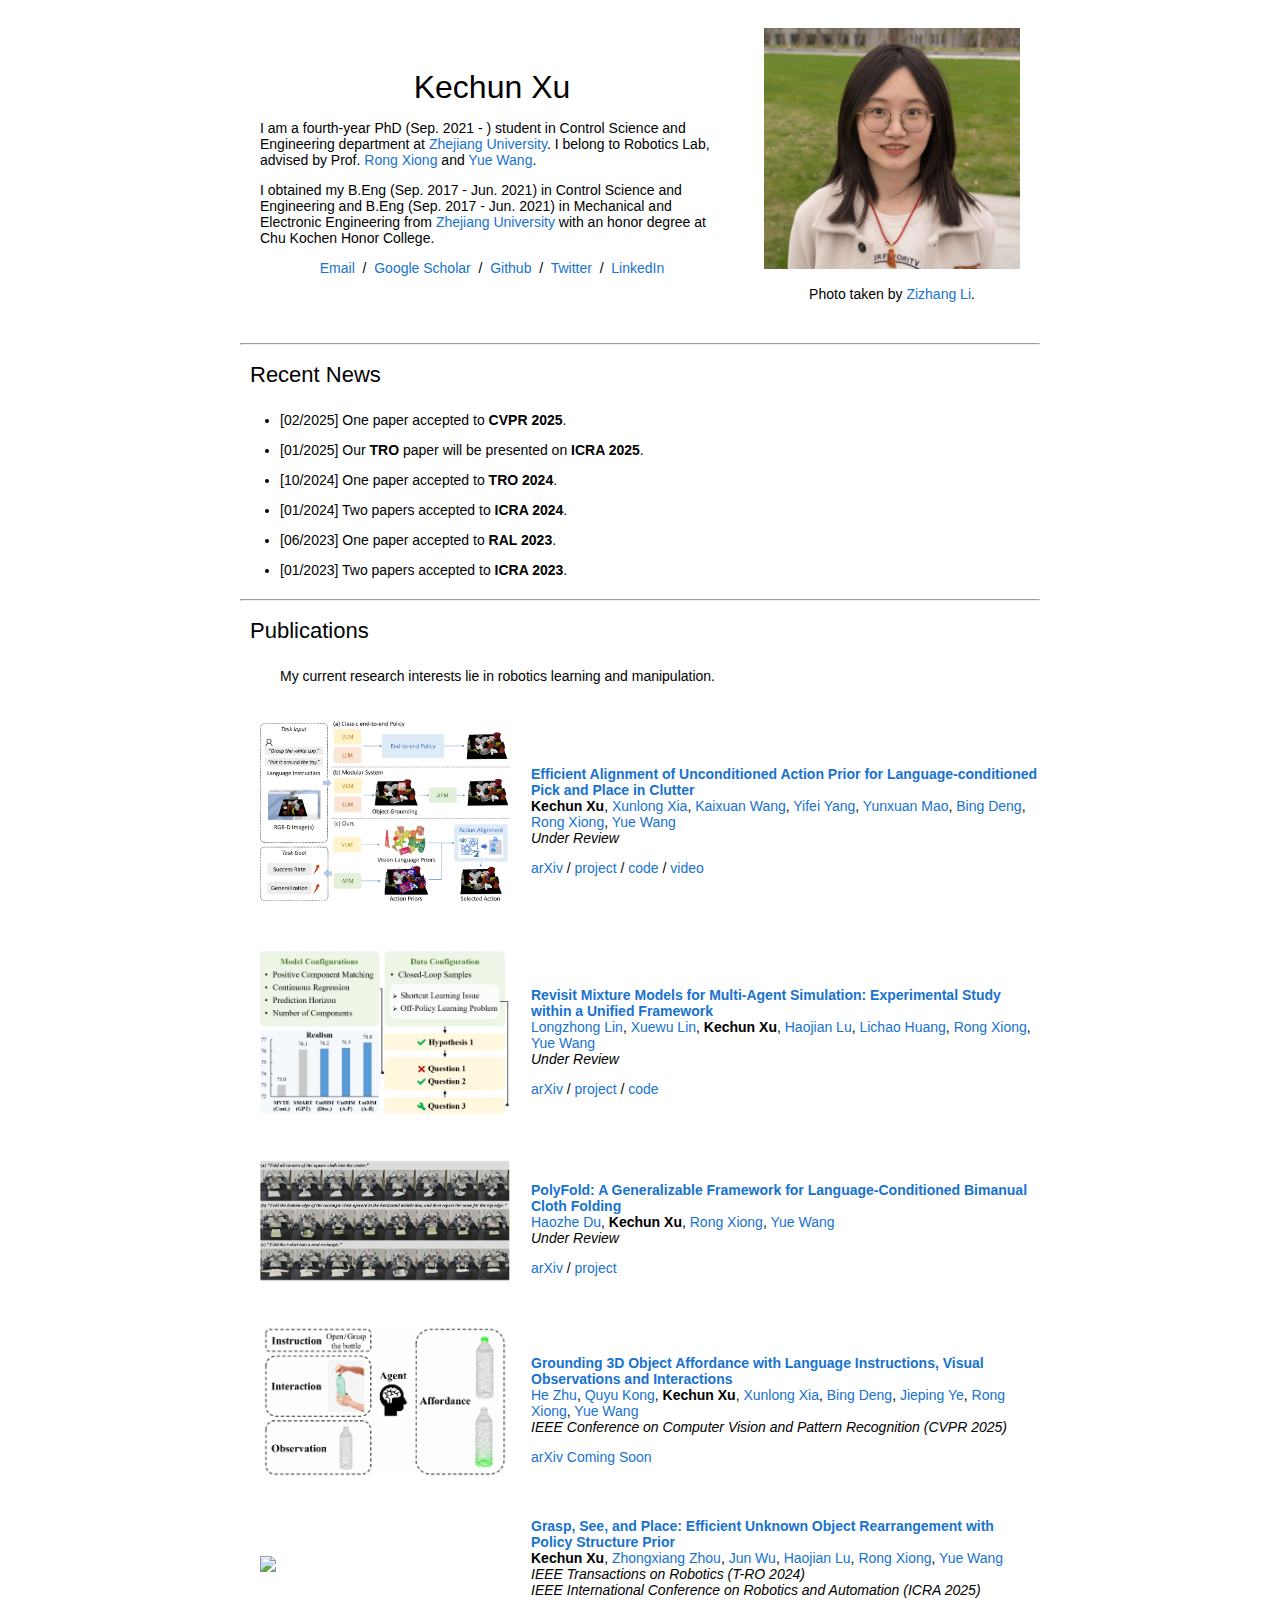
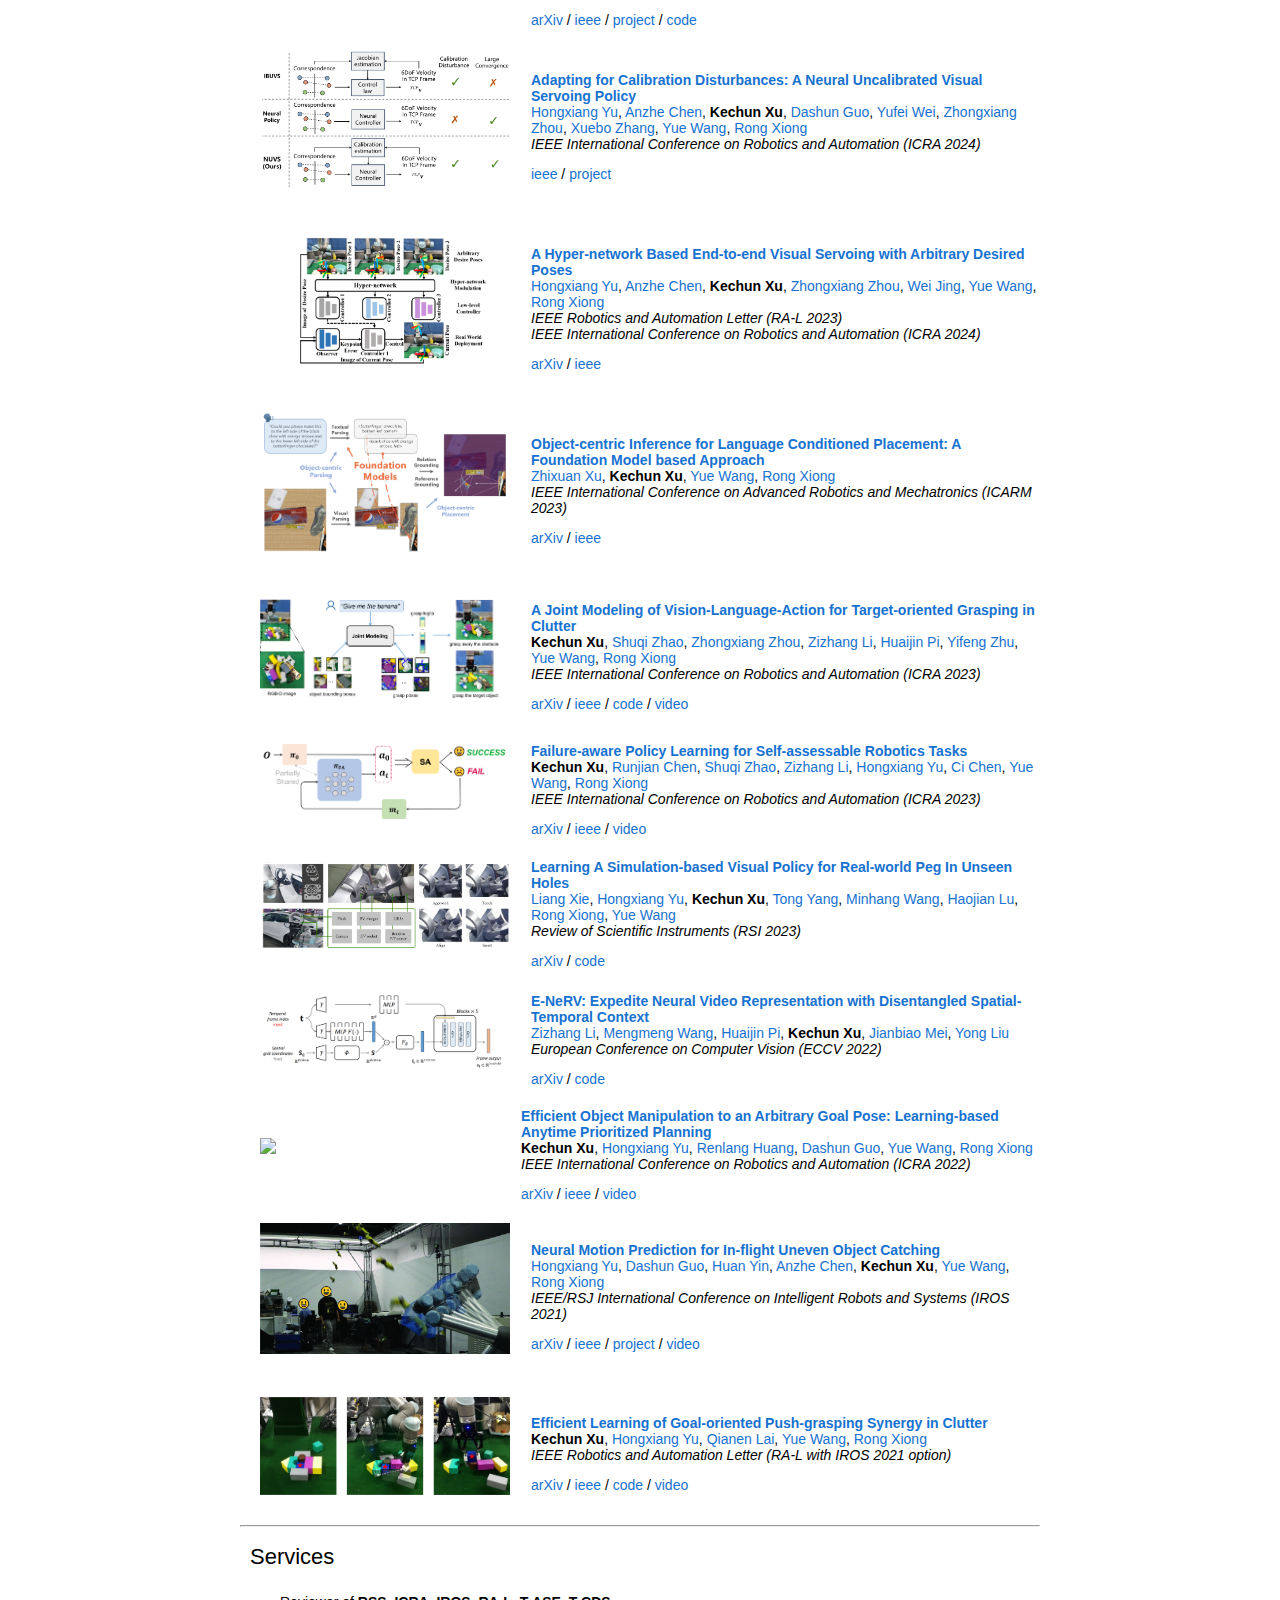
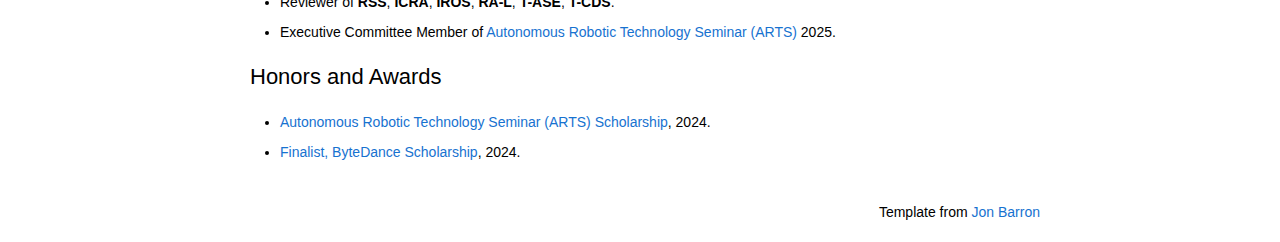
==== commit 9b78fe7b: "update" ====
--- a/index.html
+++ b/index.html
@@ -171,6 +171,7 @@
                   <a href="https://arxiv.org/abs/2503.09423">arXiv</a> /
                   <a href="https://xukechun.github.io/papers/A2">project</a> /
                   <a href="https://github.com/xukechun/Action-Prior-Alignment">code</a> /
+                  <a href="https://www.bilibili.com/video/BV1dPX4YzEzk/?spm_id_from=333.1391.0.0">video</a>
                 </div>
             </td>
         </tr> <!--xu2025a2-->
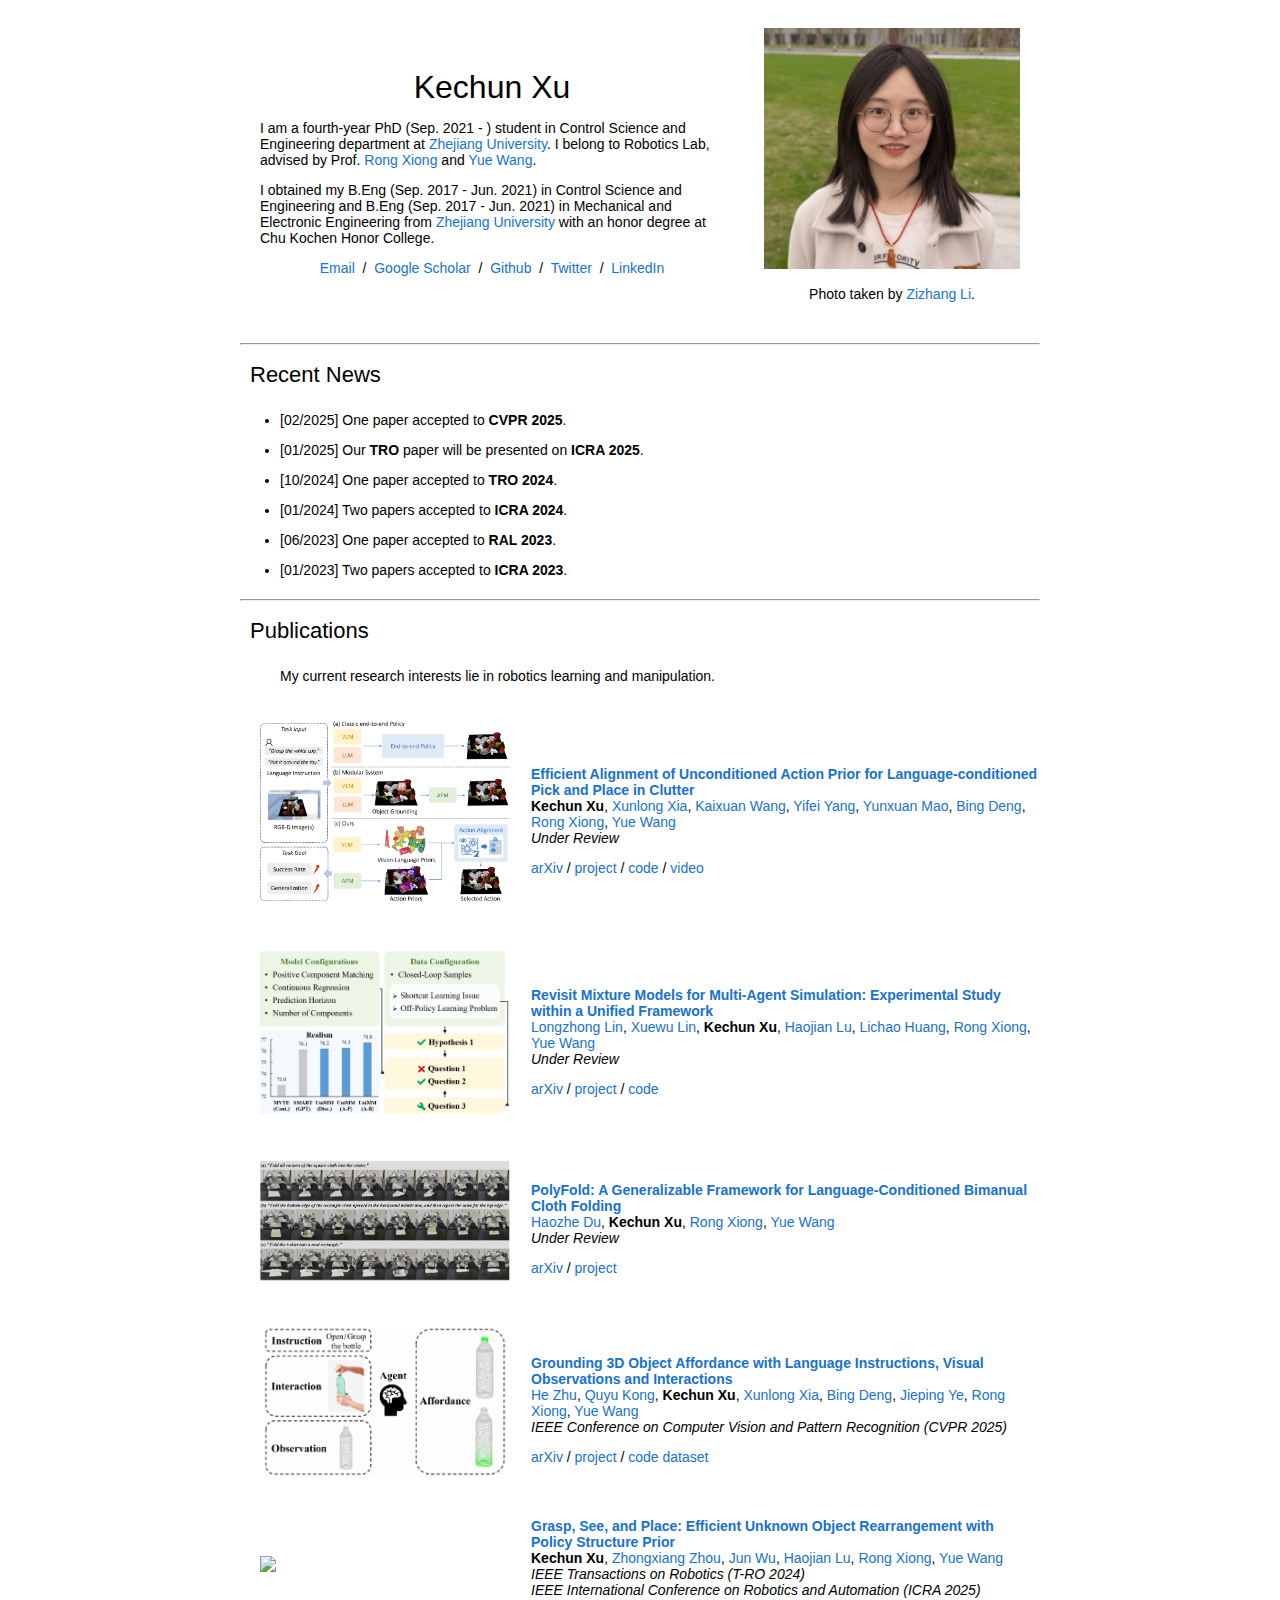
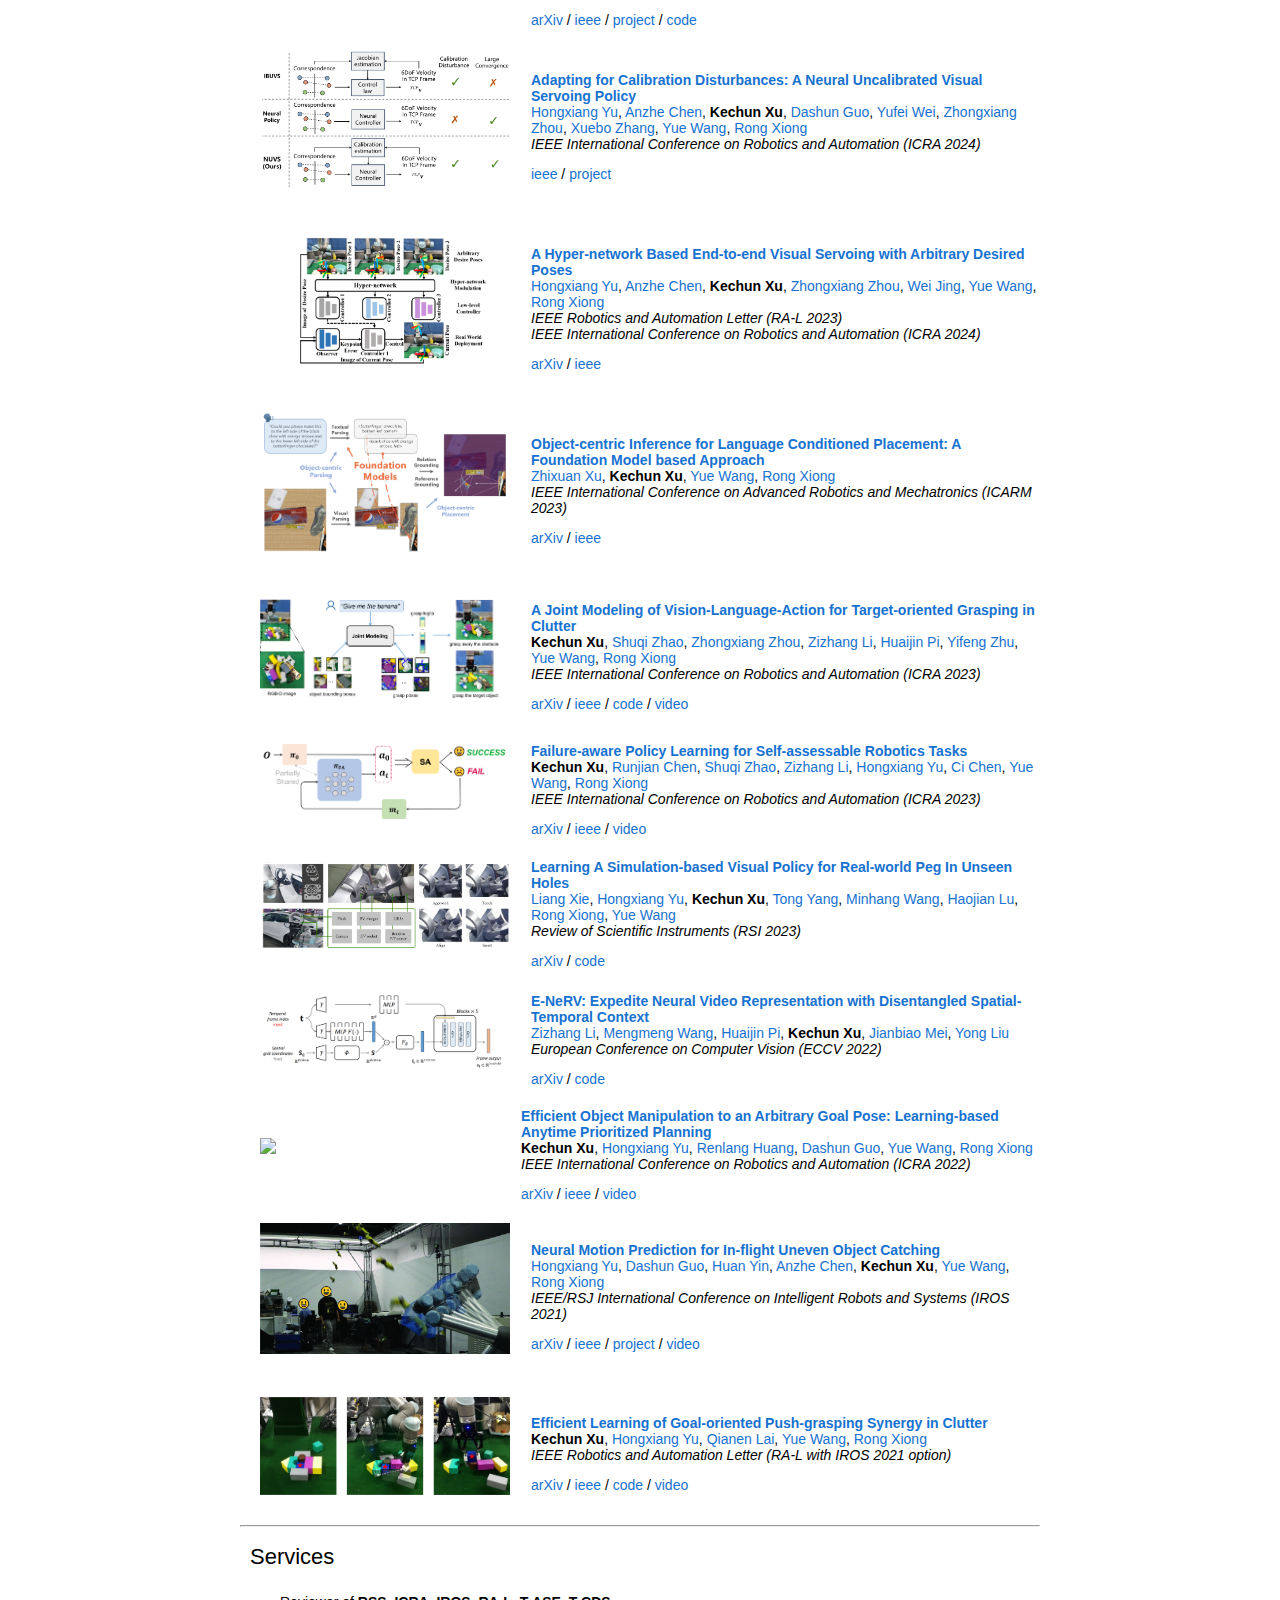
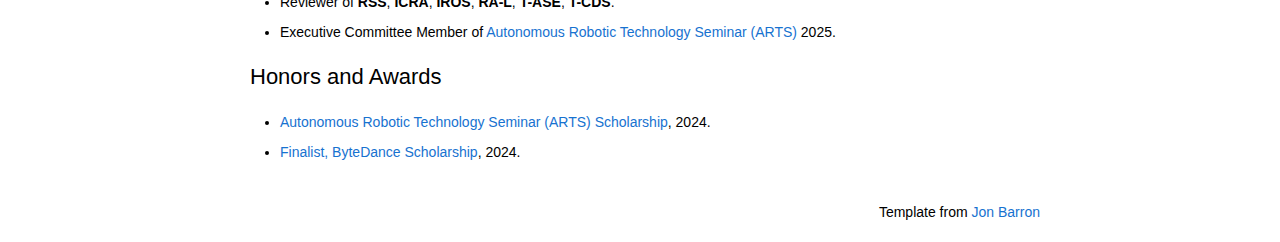
==== commit f6d6efae: "update" ====
--- a/index.html
+++ b/index.html
@@ -247,7 +247,10 @@
                 <em>IEEE Conference on Computer Vision and Pattern Recognition (CVPR 2025)</em>
                 </p>
                 <div class="paper" id="Zhu2025AGPIL">
-                  <a href="">arXiv Coming Soon</a>
+                  <a href="https://arxiv.org/abs/2504.04744">arXiv</a> /
+                  <a href="https://sites.google.com/view/lmaffordance3d">project</a> /
+                  <a href="https://github.com/cn-hezhu/LMAffordance3D">code</a>
+                  <a href="https://drive.google.com/file/d/1G7yobBCQYhPqsDY6Im7ax94akoq9pcn1/view">dataset</a>
                 </div>
             </td>
         </tr> <!--zhu2025agpil-->
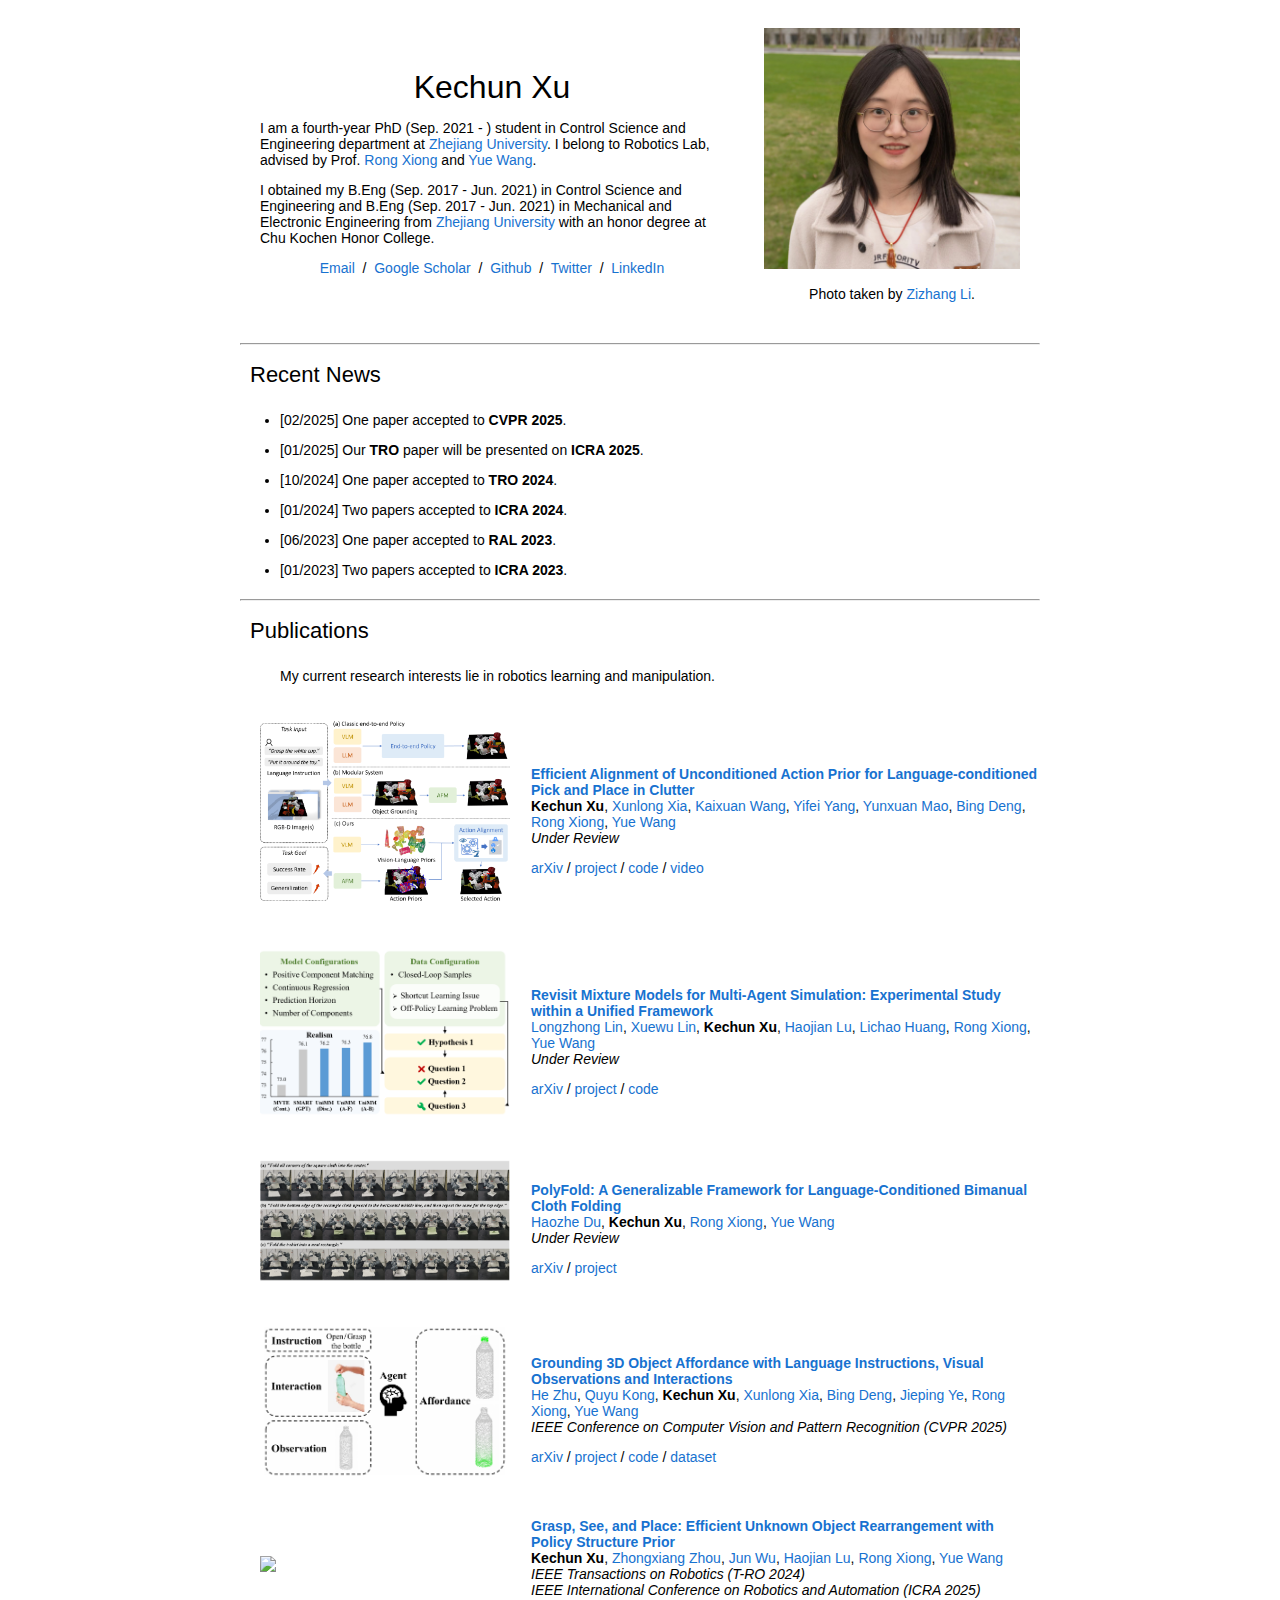
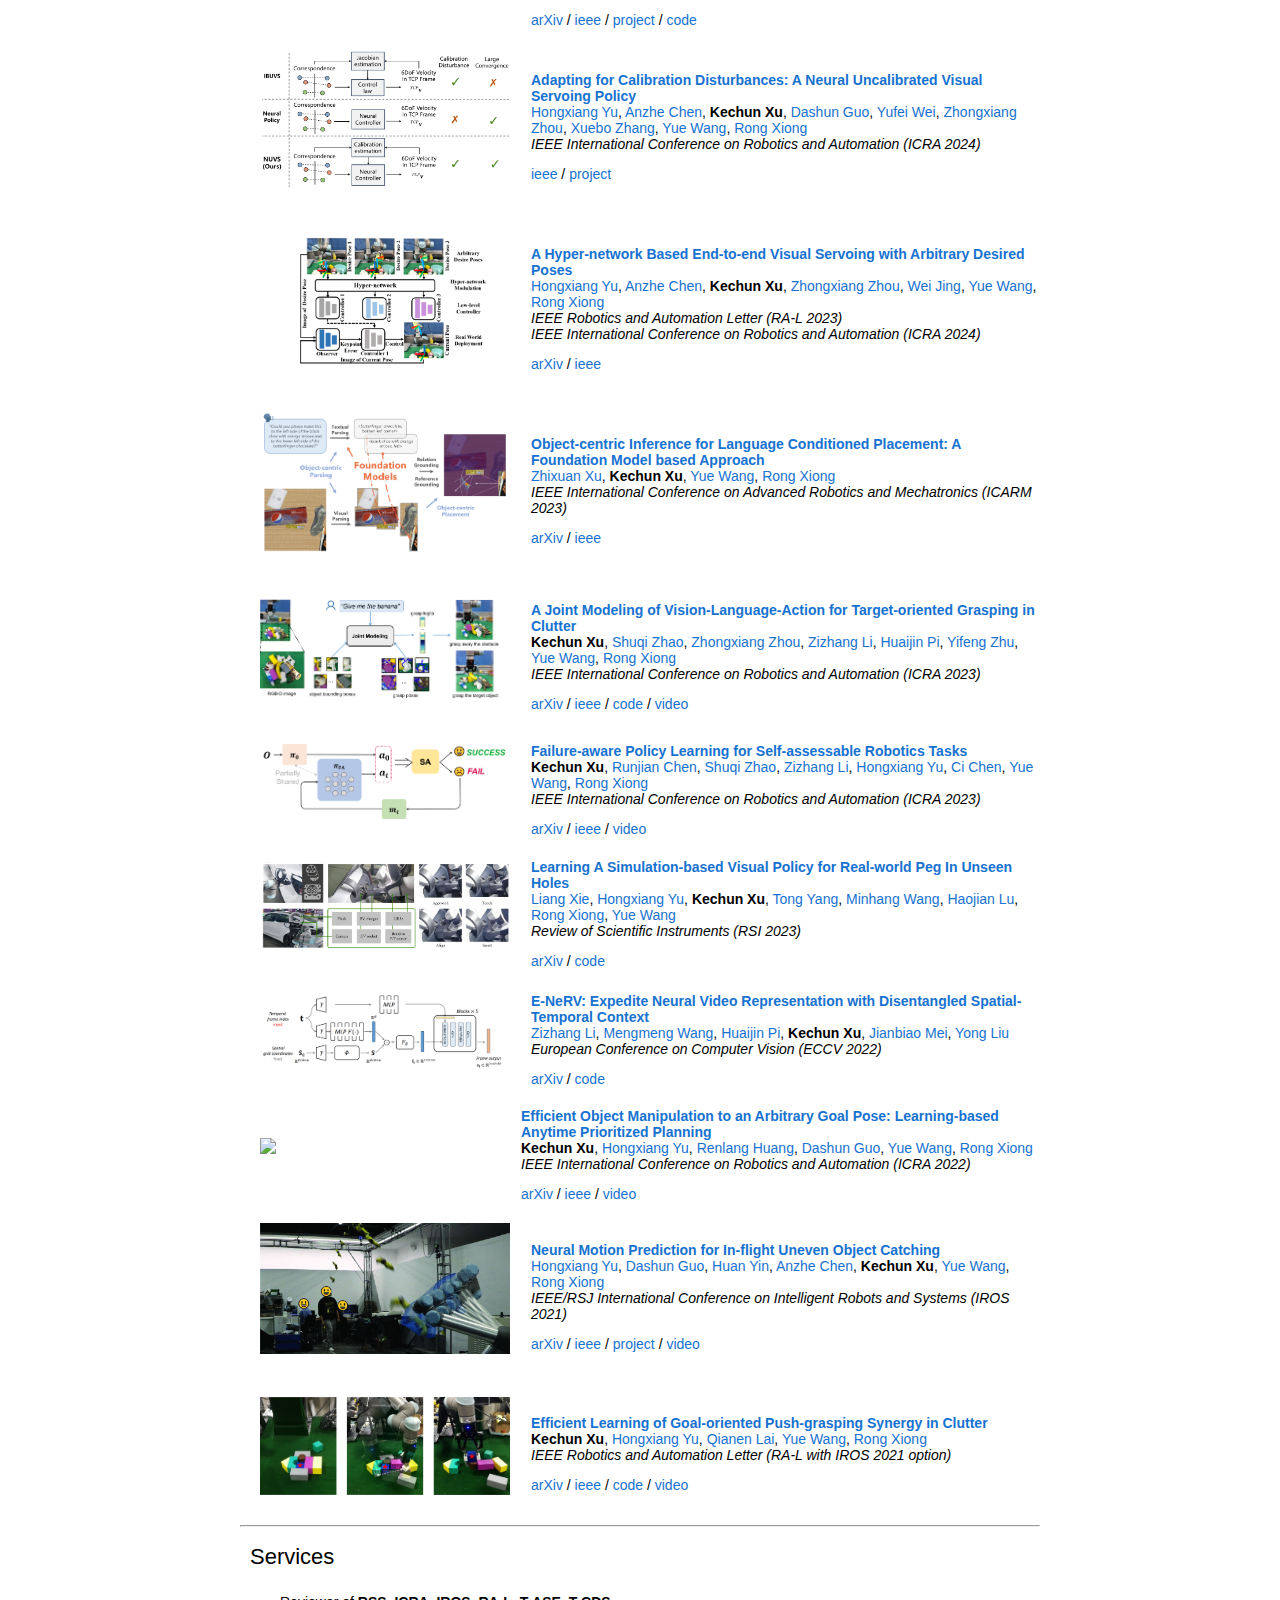
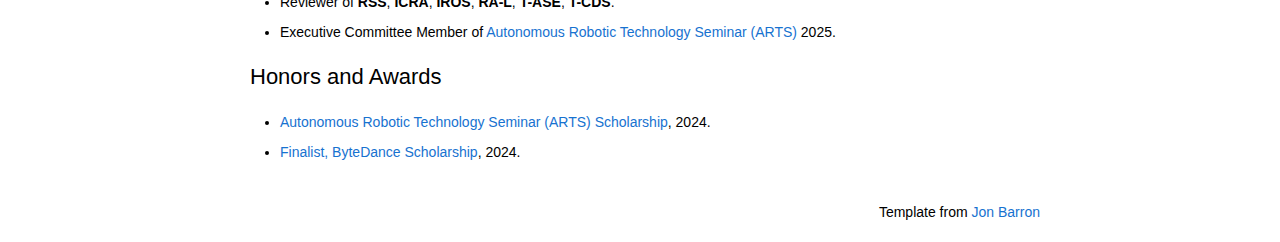
==== commit 0c95ecfe: "update" ====
--- a/index.html
+++ b/index.html
@@ -249,7 +249,7 @@
                 <div class="paper" id="Zhu2025AGPIL">
                   <a href="https://arxiv.org/abs/2504.04744">arXiv</a> /
                   <a href="https://sites.google.com/view/lmaffordance3d">project</a> /
-                  <a href="https://github.com/cn-hezhu/LMAffordance3D">code</a>
+                  <a href="https://github.com/cn-hezhu/LMAffordance3D">code</a> /
                   <a href="https://drive.google.com/file/d/1G7yobBCQYhPqsDY6Im7ax94akoq9pcn1/view">dataset</a>
                 </div>
             </td>
